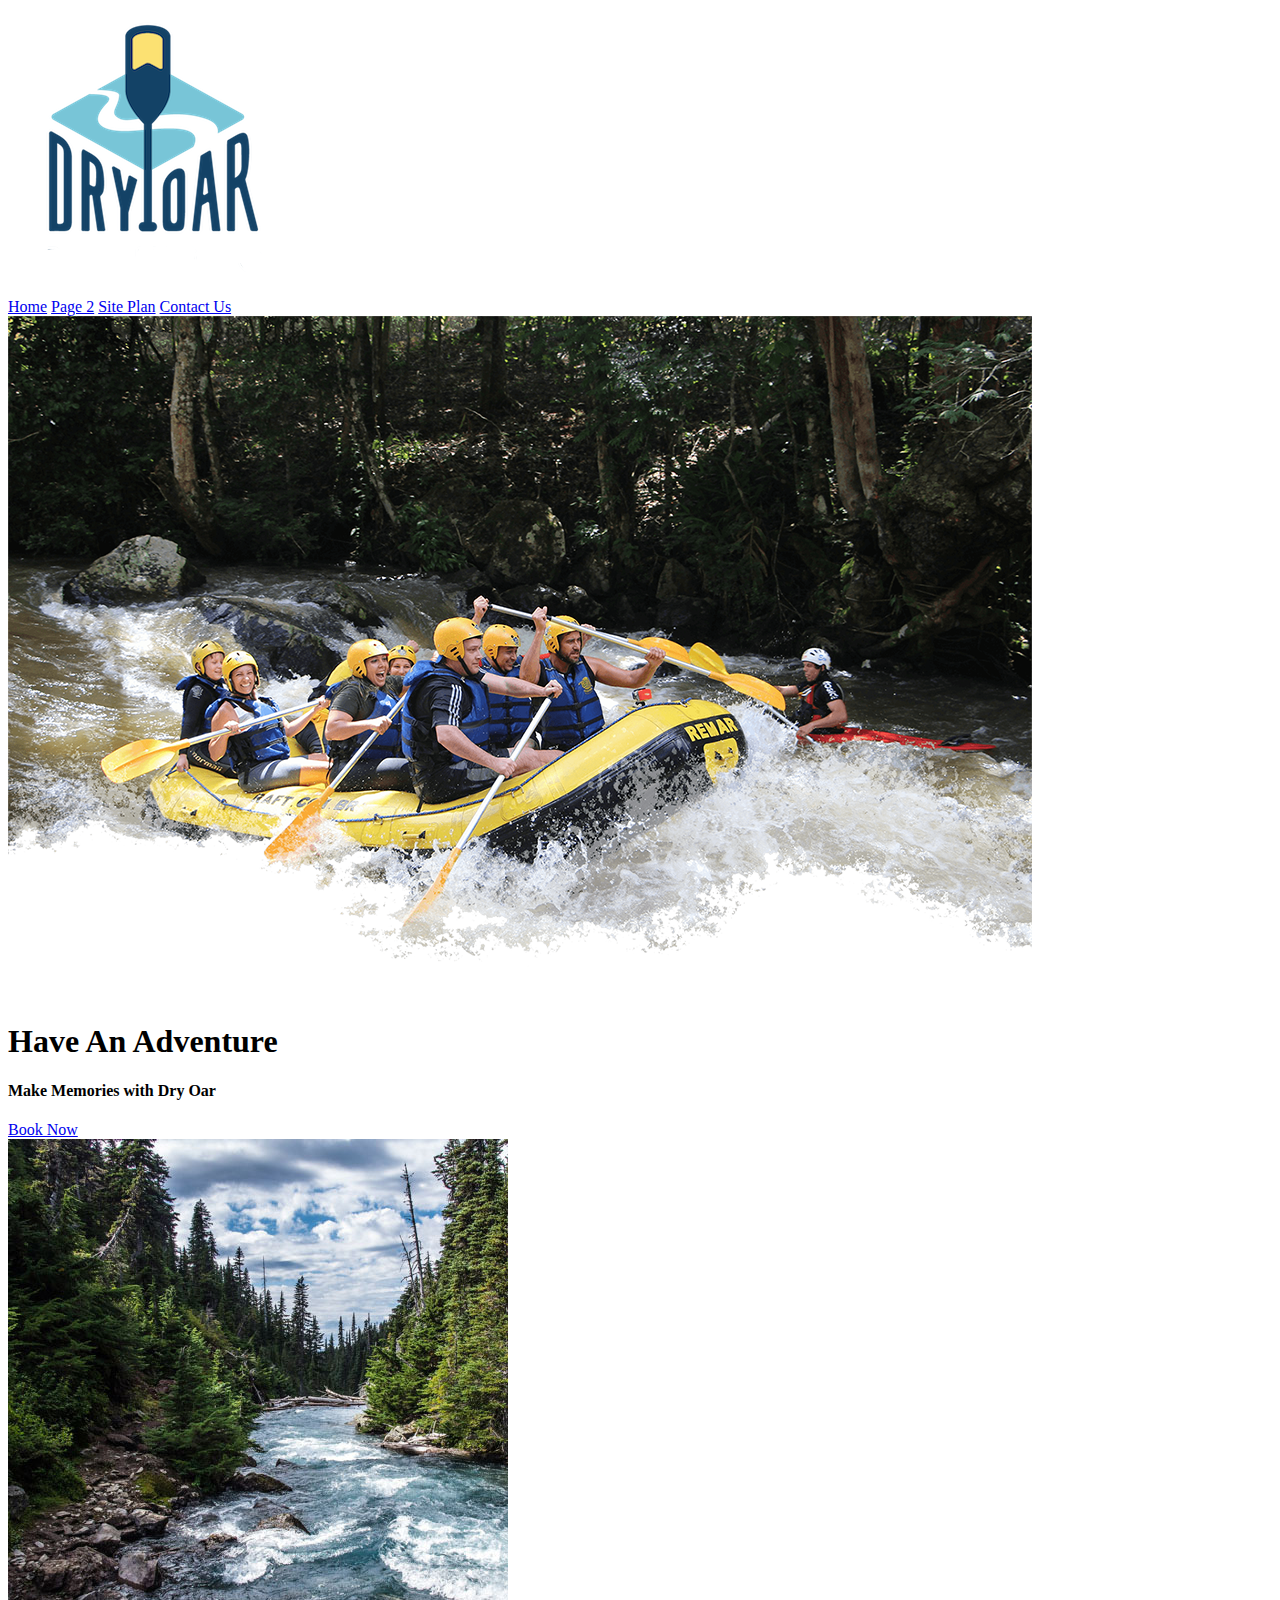
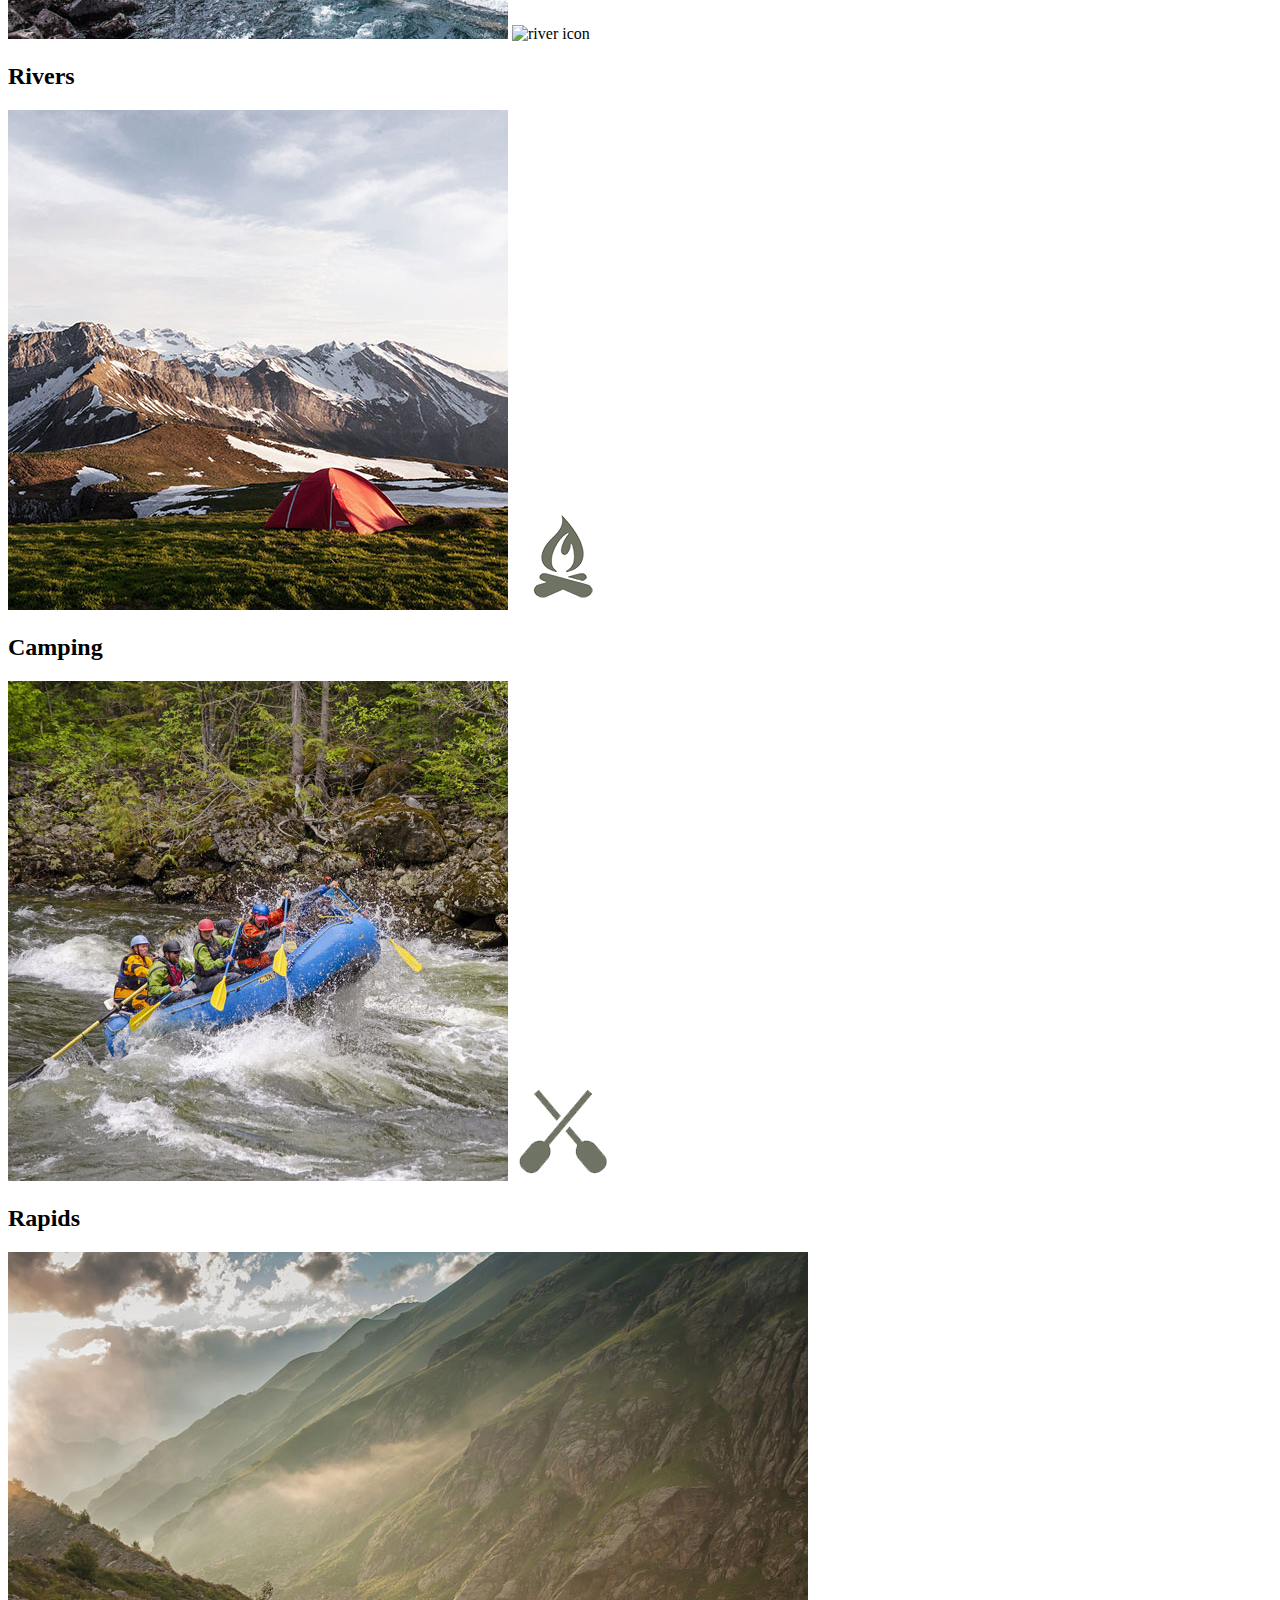
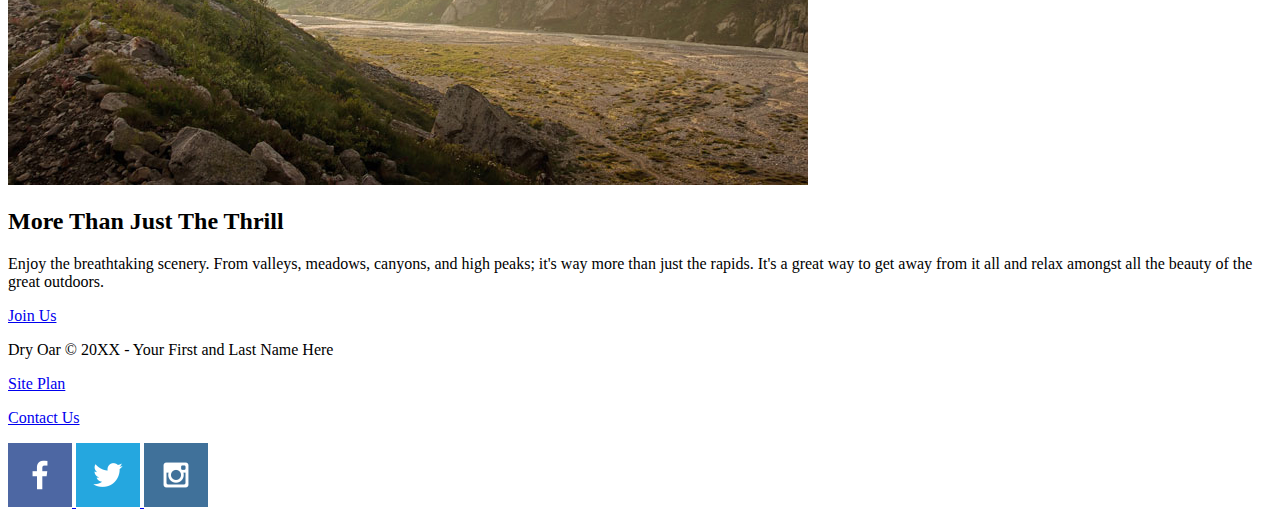
==== wwr/index.html @ 25004520 "Created index.html" ====
<!DOCTYPE html>
<html lang="en">
<head>
    <meta charset="UTF-8">
    <meta name="viewport" content="width=device-width, initial-scale=1.0">
    <title>Whitewater Rafting Vacations | Dry Oar Boating | Home</title>
</head>
<body>
    <header>
        <a id="logo_link" href="index.html">
            <img class="logo" src="images/logo.png" alt="Dry Oar Logo">
        </a>
        <nav>
            <a href="index.html">Home</a>
            <a href="#">Page 2</a>
            <a href="site-plan-rafting.html">Site Plan</a>
            <a href="contactus.html">Contact Us</a>
        </nav>
    </header>
    <div id="hero">
        <div id="hero-box">
            <img id="hero-img" src="images/hero.png" alt="People enjoying rafting">
        </div>
        <section id="hero-message">
            <h1 class="home-title">Have An Adventure</h1>
            <h4>Make Memories with Dry Oar </h4>
            <div class="button-box">
                <a class="book" href="contactus.html">Book Now</a>
            </div>
        </section>
    </div>
    <main class="home-grid">
        <section class="rivers-card">
            <img class="card-img" src="images/rivers.jpg" alt="rivers in forest">
            <img class="icon" src="images/river-icon.jpg" alt="river icon">
            <h2>Rivers</h2>
        </section>
        <section class="camping-card">
            <img class="card-img" src="images/camping.jpg" alt="tent in mountains">
            <img class="icon" src="images/fire-icon.png" alt="fire icon">
            <h2>Camping</h2>
        </section>
        <section class="rapids-card">
            <img class="card-img" src="images/rapids.jpg" alt="rafting boat">
            <img class="icon" src="images/oars.png" alt="oars icon">
            <h2>Rapids</h2>
        </section>
        <img class="mountains" src="images/mountains.jpg" alt="Misty mountains">
    <section class="msg">
        <h2>More Than Just The Thrill</h2>
        <p>Enjoy the breathtaking scenery. From valleys, meadows, canyons, and high peaks; it's way more than just the rapids. It's a great way to get away from it all and relax amongst all the beauty of the great outdoors. </p>
        <a class="join" href="rivers.html">Join Us</a>
    </section>
    </main>
    <footer>
        <p>Dry Oar &copy; 20XX - Your First and Last Name Here</p>
        <p><a href="site-plan-rafting.html">Site Plan</a></p>
        <p><a href="contactus.html">Contact Us</a></p>
        <div class="social">
            <a href="https://facebook.com">
                <img src="images/facebook.png" alt="facebook logo">
            </a>
            <a href="https://twitter.com">
                <img src="images/twitter.png" alt="twitter icon">
            </a>
            <a href="https://instagram.com">
                <img src="images/instagram.png" alt="instagram icon">
            </a>
        </div>
    </footer>
</body>
</html>
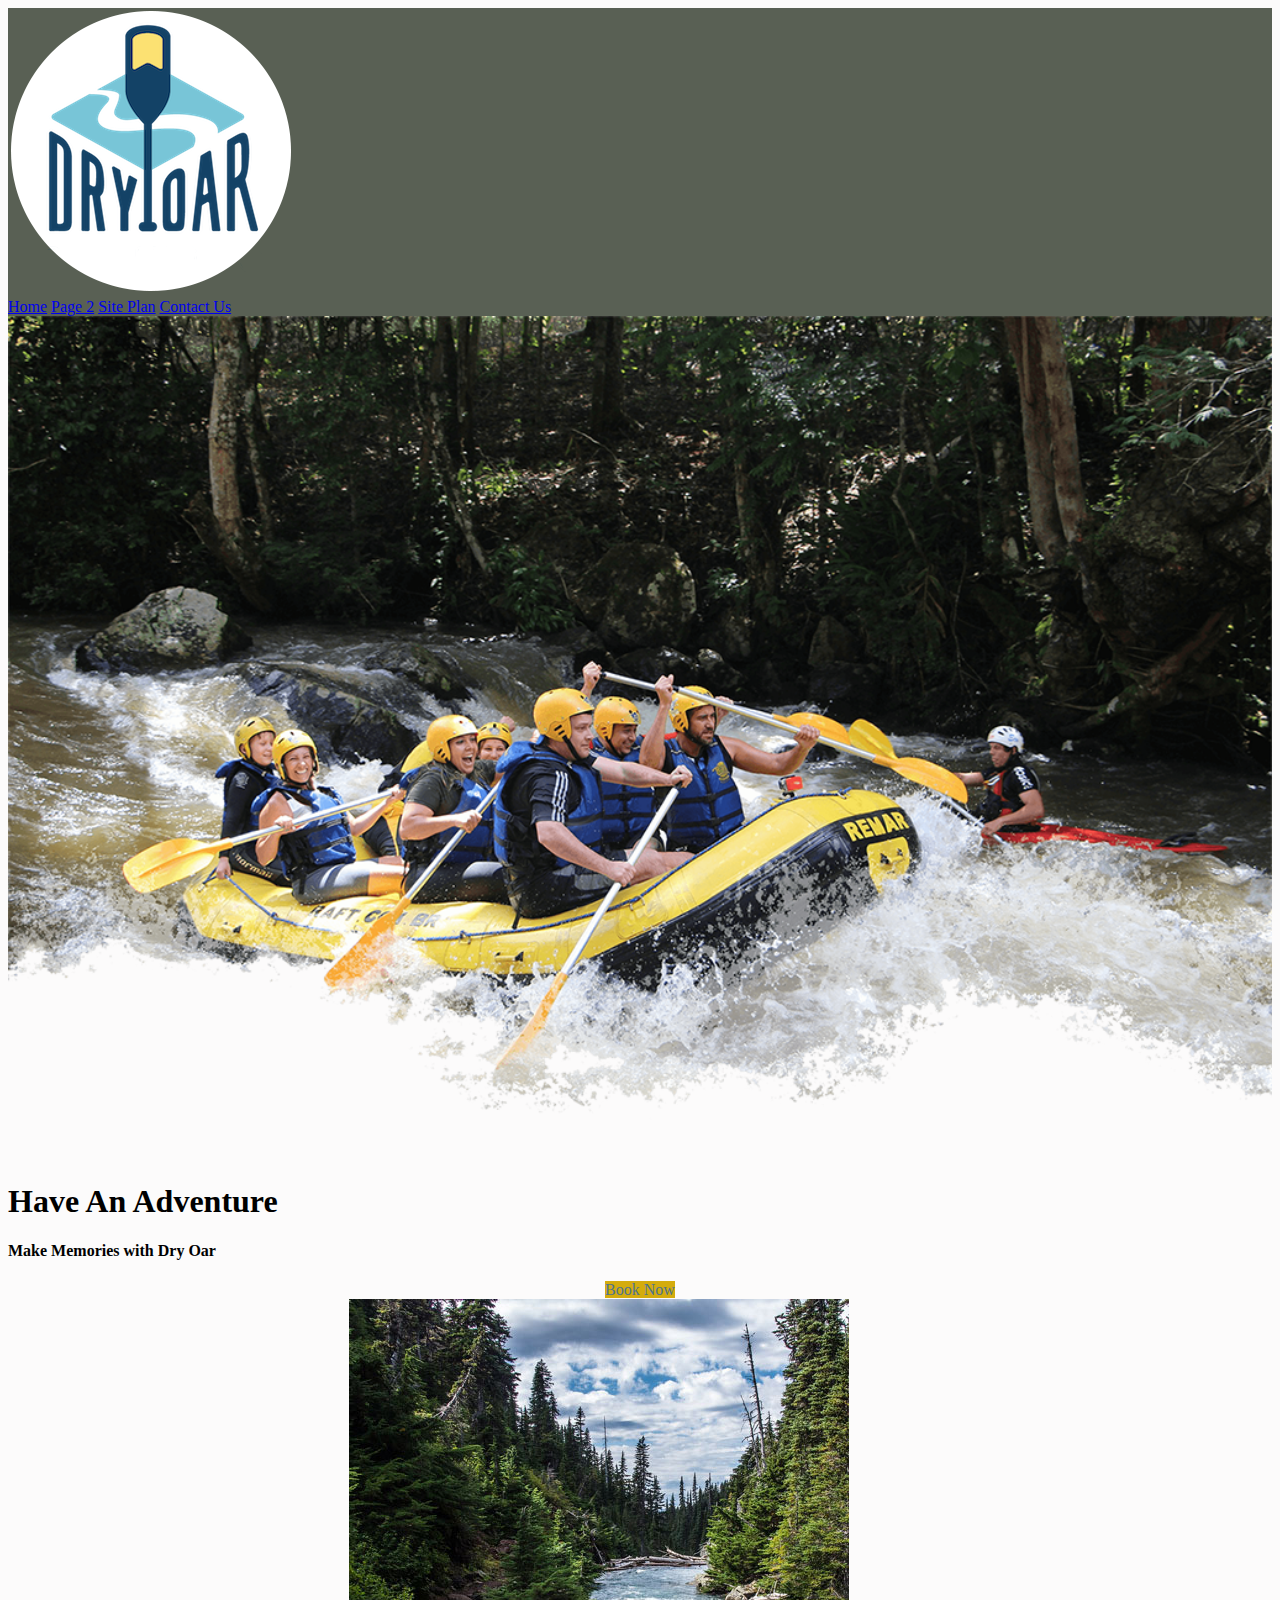
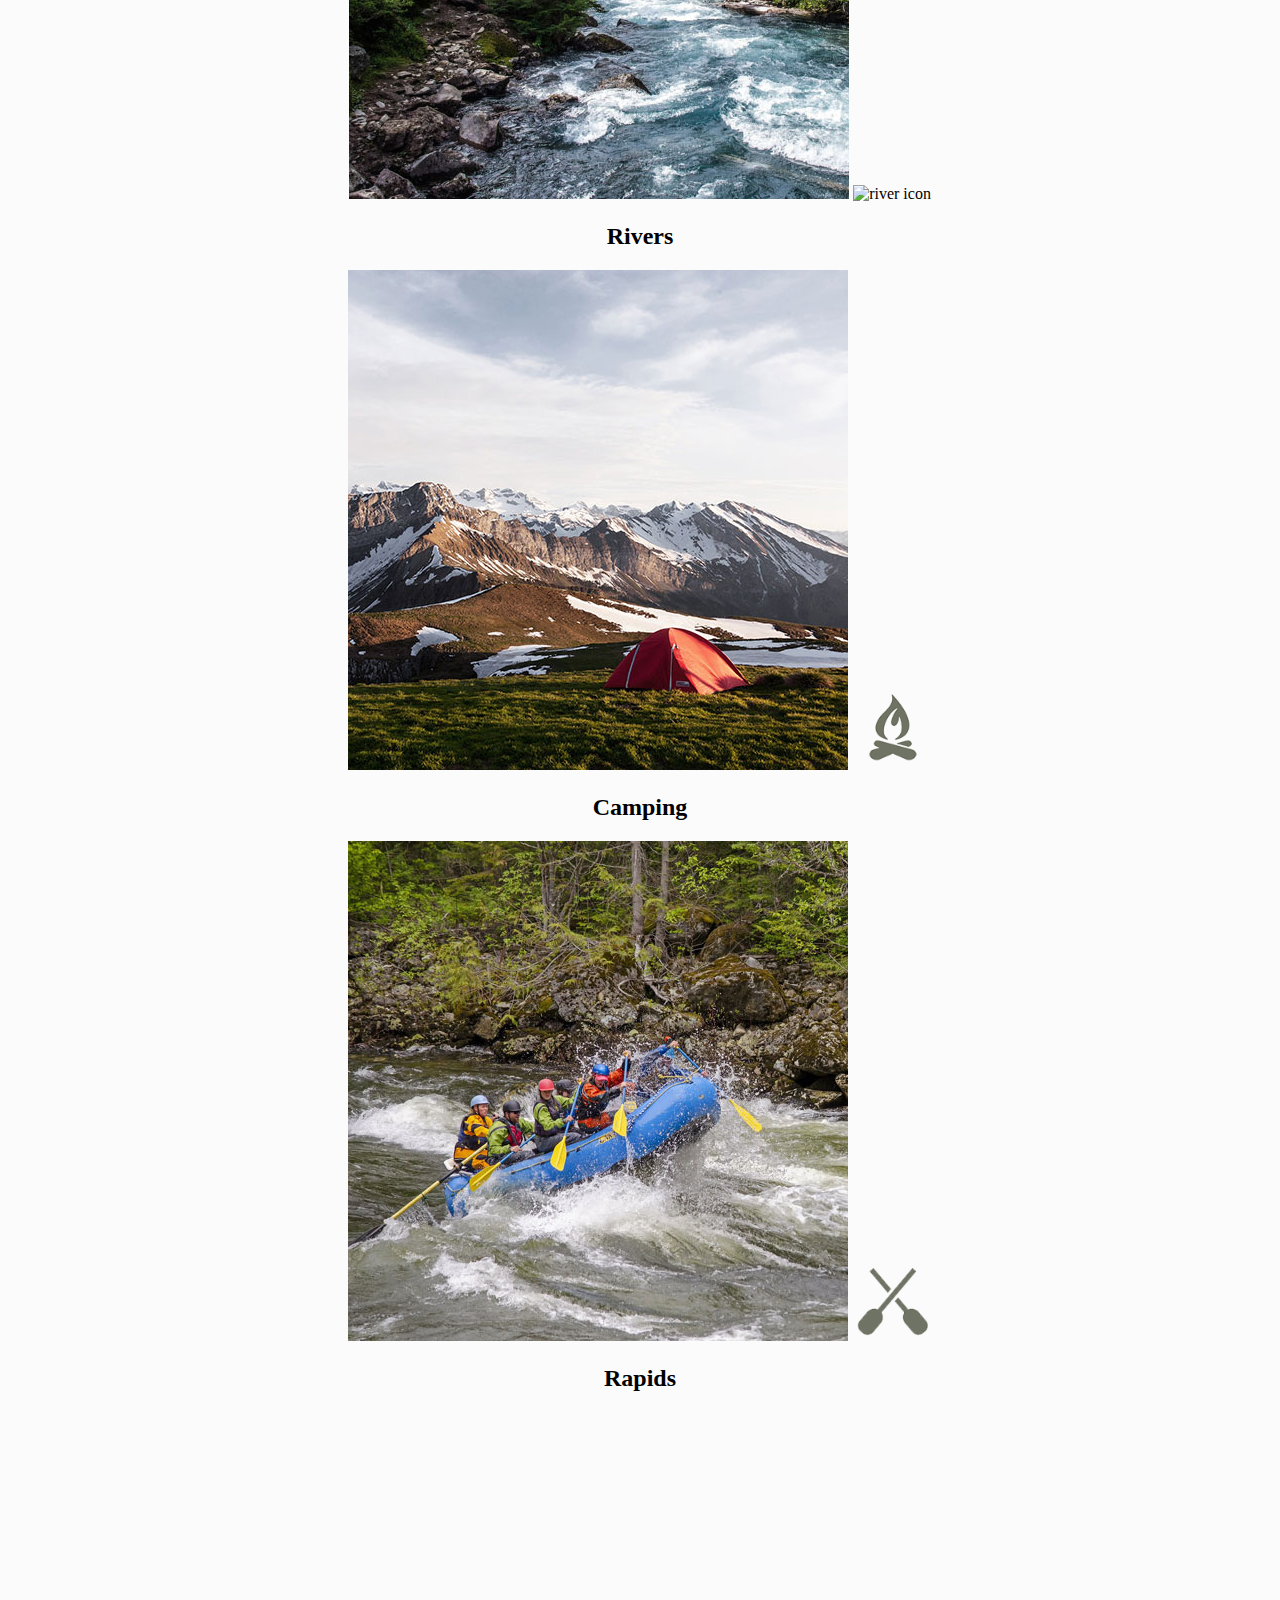
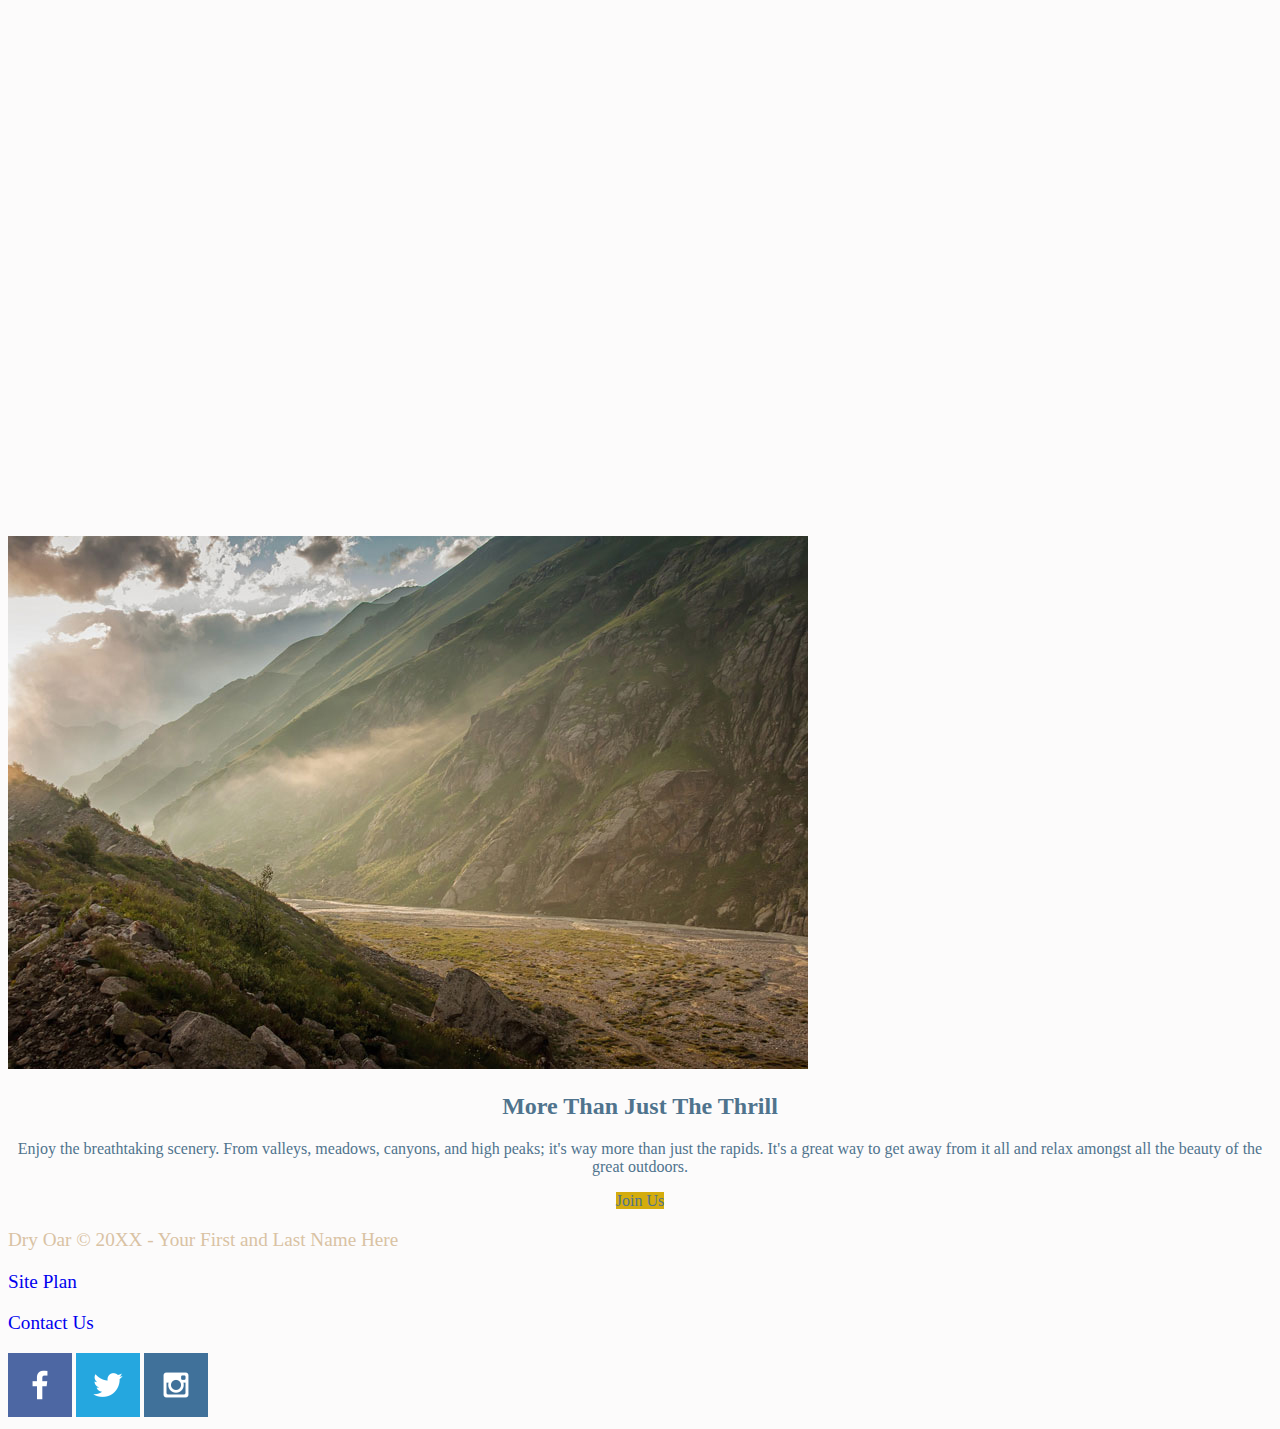
==== commit c6b25cbb: "Added to CSS as per MO4" ====
--- a/wwr/index.html
+++ b/wwr/index.html
@@ -4,6 +4,7 @@
     <meta charset="UTF-8">
     <meta name="viewport" content="width=device-width, initial-scale=1.0">
     <title>Whitewater Rafting Vacations | Dry Oar Boating | Home</title>
+    <link rel="stylesheet" href="styles/style.css">
 </head>
 <body>
     <header>
@@ -45,6 +46,7 @@
             <img class="icon" src="images/oars.png" alt="oars icon">
             <h2>Rapids</h2>
         </section>
+        <div id="background"></div>
         <img class="mountains" src="images/mountains.jpg" alt="Misty mountains">
     <section class="msg">
         <h2>More Than Just The Thrill</h2>
--- a/wwr/styles/style.css
+++ b/wwr/styles/style.css
@@ -0,0 +1,79 @@
+#content {
+    max-width: 1600px;
+    margin: 0 auto;
+  }
+nav a {
+    text-align: center;
+}
+
+#hero-msg h1, #hero-msg h4 {
+    text-align: center;
+}
+
+.button-box {
+    text-align: center;
+}
+
+main section {
+    text-align: center;
+}
+
+#background {
+    height: 725px;
+}
+
+body {
+    background-color: #fcfbfb; 
+    color: black;
+}
+header {
+    background-color:rgba(20,30,13, .7);
+    color: #d9c2a3;
+}
+nav a:hover {
+    background-color: black;
+    color: #d9c2a3;
+    text-decoration: none;
+}
+
+.book, .join {
+    background-color: #D4AC0D;
+    color:#4F738D;
+    text-decoration: none;
+}
+
+.book:hover, .join:hover {
+    background-color: #D4AC0D;
+    color:#4F738D;
+}
+
+#background{
+    background-color: #fcfbfb; 
+    color: #4F738D;
+}
+
+.msg{
+    background-color: #fcfbfb; 
+    color:#4F738D;
+}
+
+footer{
+    background-color: #fcfbfb; 
+    color:#d9c2a3;
+}
+.icon {
+    width: 80px;
+}
+#hero-img {
+    width: 100%;
+}
+footer a{
+    text-decoration: none;
+}
+footer p {
+    font-size: 1.2em;
+}   
+footer p a:hover{
+    text-decoration: underline;
+}
+
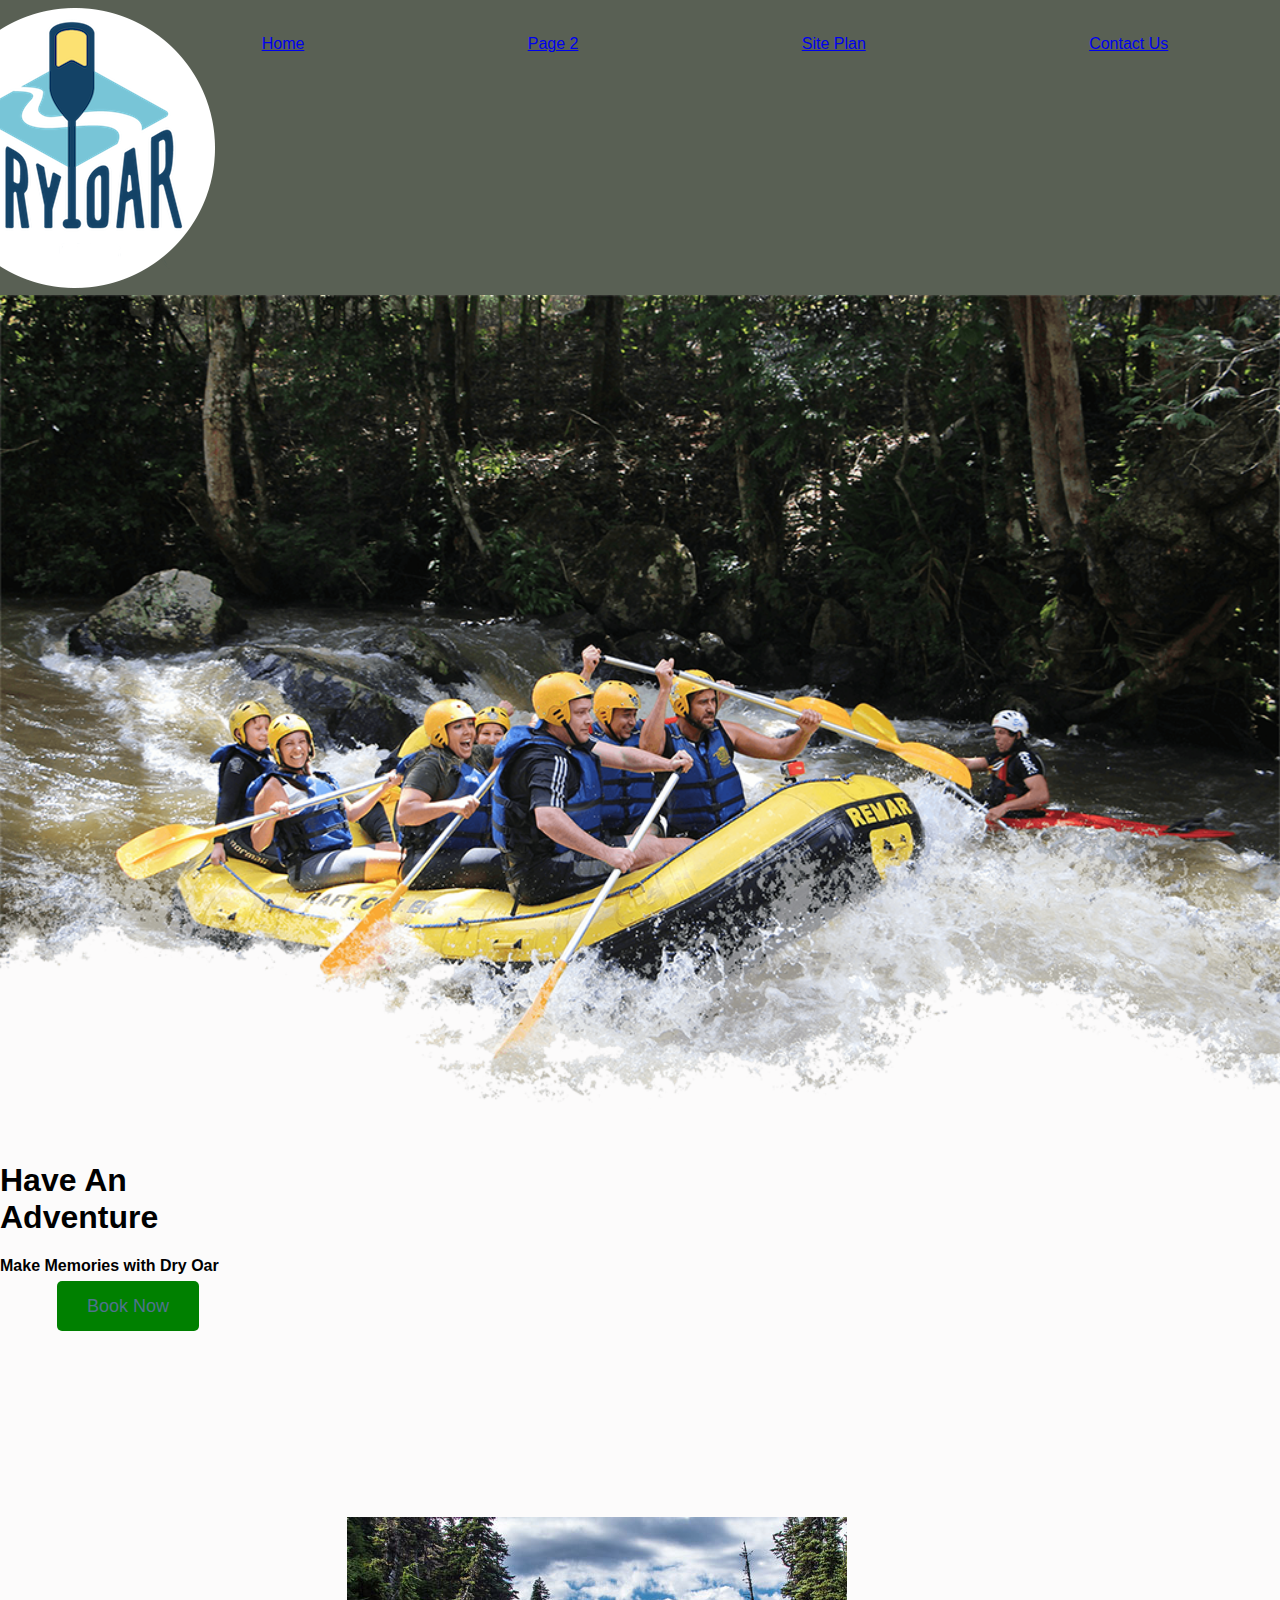
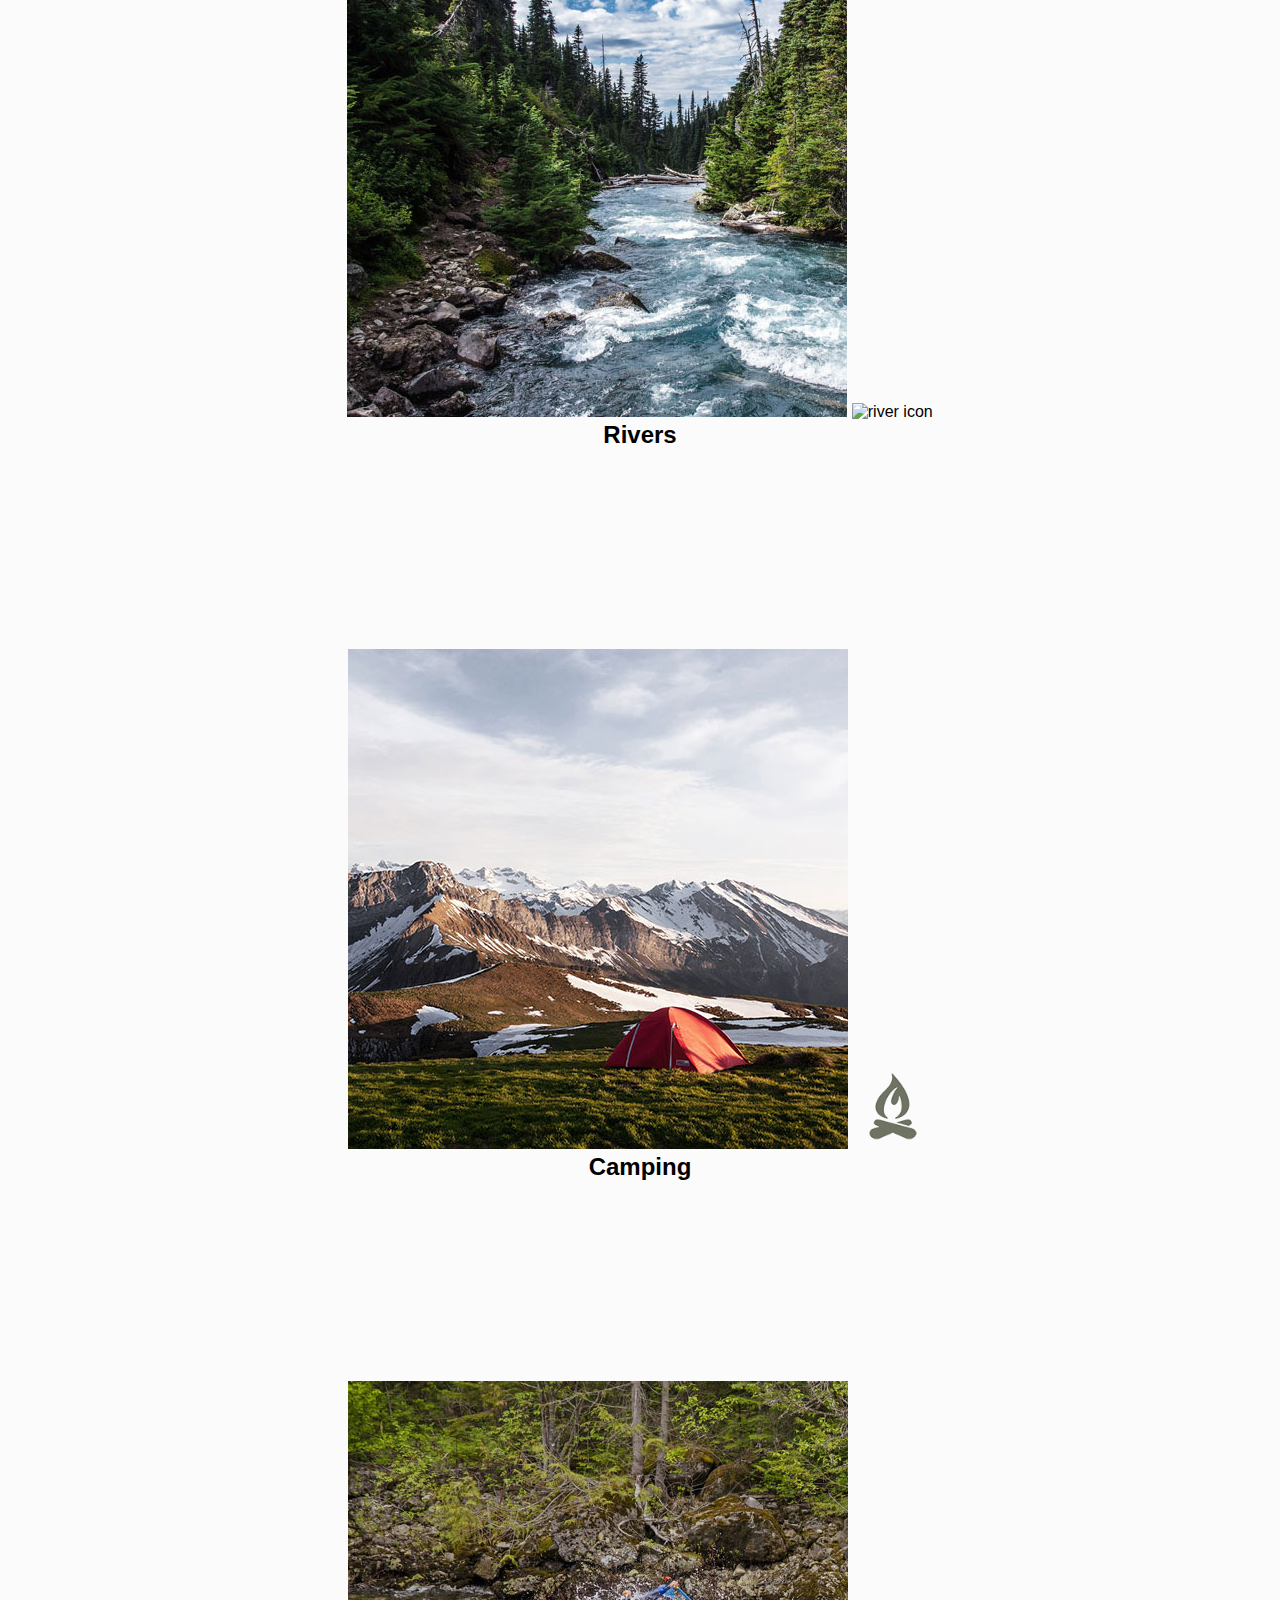
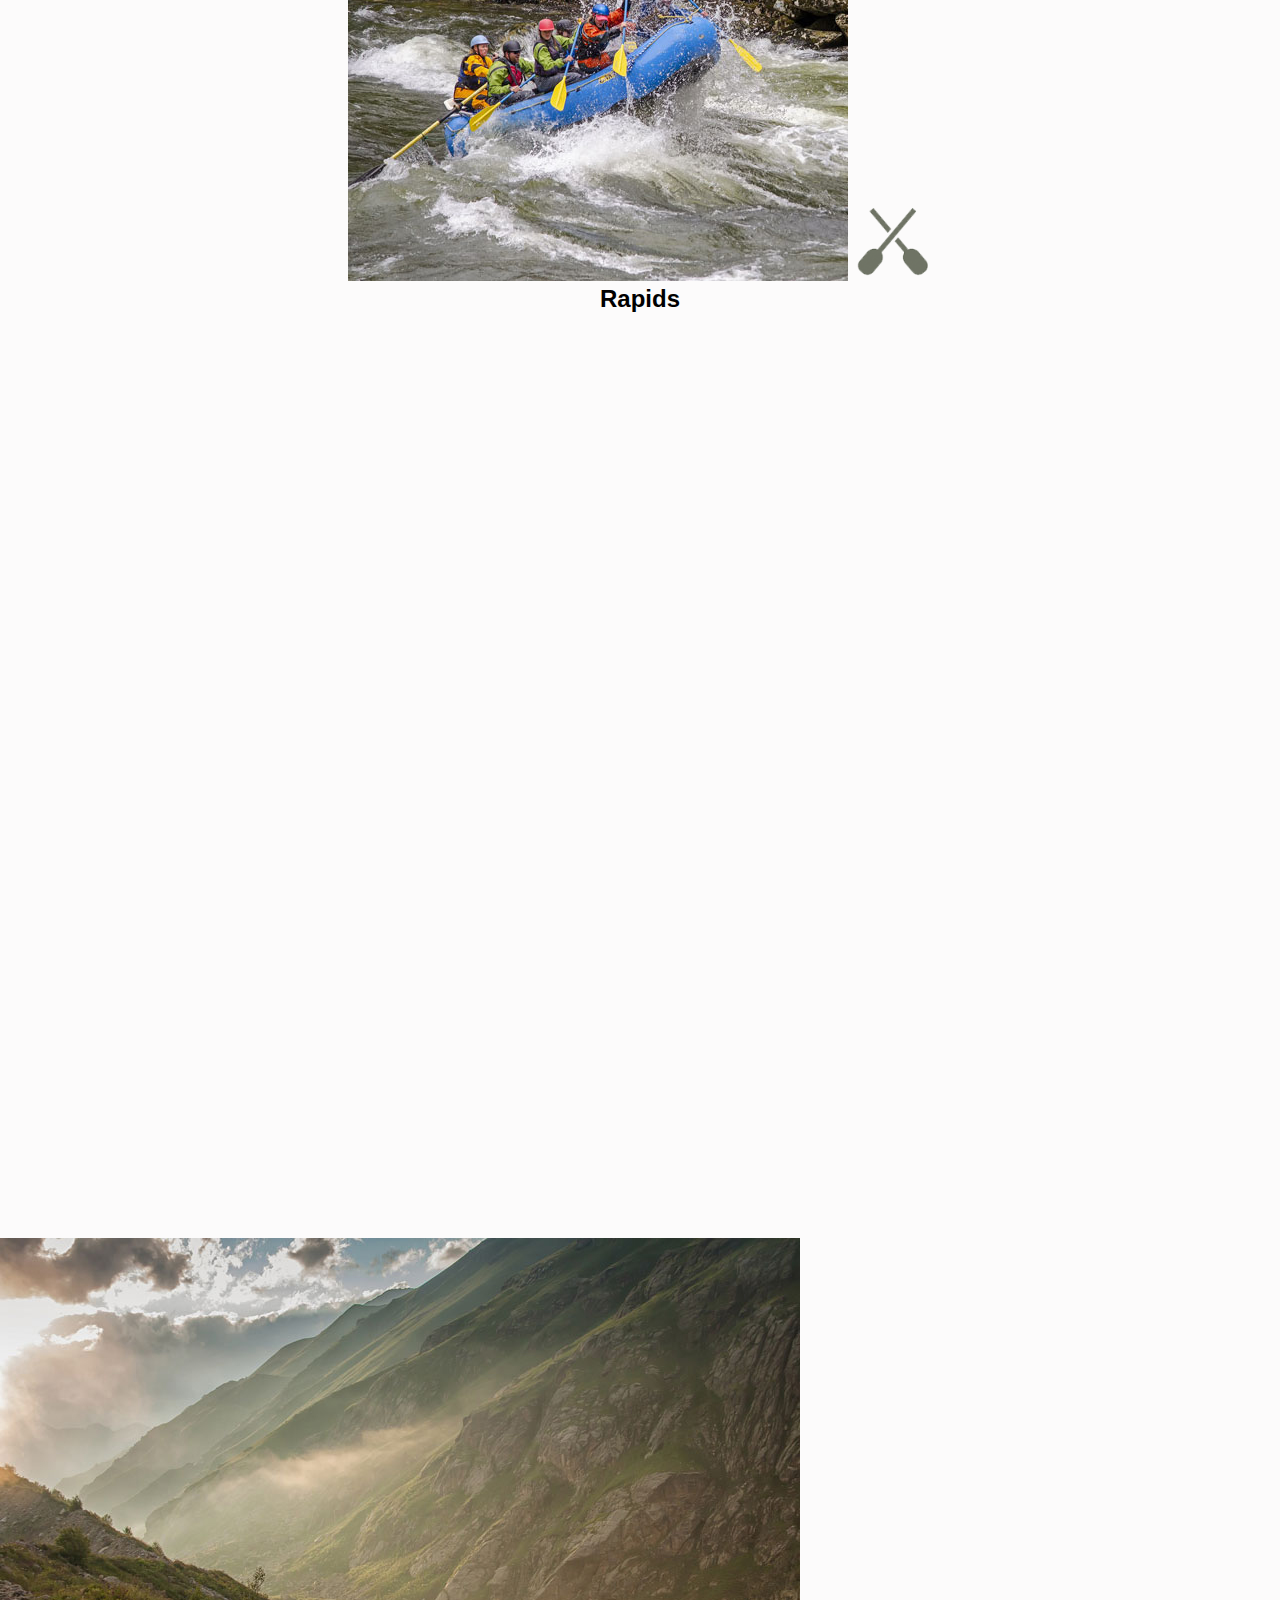
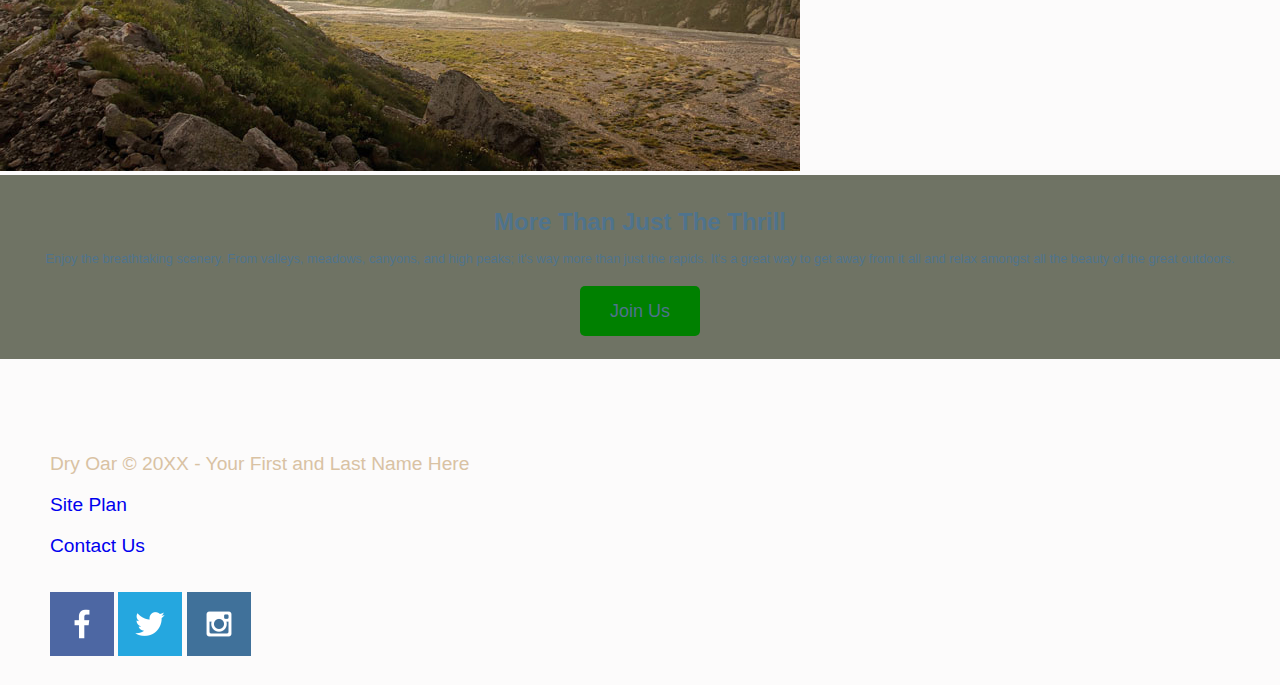
==== commit 841bae67: "part2" ====
--- a/wwr/index.html
+++ b/wwr/index.html
@@ -16,6 +16,7 @@
             <a href="#">Page 2</a>
             <a href="site-plan-rafting.html">Site Plan</a>
             <a href="contactus.html">Contact Us</a>
+            
         </nav>
     </header>
     <div id="hero">
--- a/wwr/styles/style.css
+++ b/wwr/styles/style.css
@@ -1,13 +1,47 @@
+.home-title {
+    font-size: 2em;
+    margin-top: 10px;
+    font-family: 'Ariel', 'Helvetica', sans-serif;
+}
+
+header {
+    display: grid;
+    grid-template-columns: 150px auto;
+}
+
+nav {
+    display: flex;
+    justify-content: space-around;
+}
+
+#hero {
+    display: grid;
+    grid-template-columns: 1fr 3fr 1fr;
+}
+#hero-box {
+    grid-column: 1/4;
+    grid-row: 1/3;
+}
+
 #content {
     max-width: 1600px;
     margin: 0 auto;
   }
 nav a {
     text-align: center;
+    padding: 35px;
+}
+
+#hero-msg {
+    grid-column: 2/3;
+    grid-row: 1/2;
 }
 
 #hero-msg h1, #hero-msg h4 {
     text-align: center;
+}
+#hero-msg h4 {
+    color: white;
 }
 
 .button-box {
@@ -16,6 +50,7 @@
 
 main section {
     text-align: center;
+    box-sizing: border-box;
 }
 
 #background {
@@ -25,7 +60,11 @@
 body {
     background-color: #fcfbfb; 
     color: black;
+    margin: 0;
+    padding: 0;
+    font-family: 'Tahoma', 'helvetica', 'sans-serif';
 }
+
 header {
     background-color:rgba(20,30,13, .7);
     color: #d9c2a3;
@@ -37,9 +76,11 @@
 }
 
 .book, .join {
-    background-color: #D4AC0D;
+    background-color:green;
     color:#4F738D;
     text-decoration: none;
+    padding: 15px 30px;
+    margin-top: 50px;
 }
 
 .book:hover, .join:hover {
@@ -60,9 +101,12 @@
 footer{
     background-color: #fcfbfb; 
     color:#d9c2a3;
+    padding: 25px 50px;
+    margin-top: 50px;
 }
 .icon {
     width: 80px;
+    padding-top: 10px;
 }
 #hero-img {
     width: 100%;
@@ -77,3 +121,38 @@
     text-decoration: underline;
 }
 
+.book, .join {
+    font-size: 18px;
+    border-radius: 5px;
+}
+
+.msg p{
+    font-size: .8em;
+    padding-bottom: 15px;
+}
+.msg {
+    background-color: #6f7364;
+    line-height: 1.5em;
+    padding: 35px;
+  }
+h2 {
+    margin: 0;
+}
+
+#logo_link{
+    padding-top: 5px;
+    padding-top: 5px;
+    justify-self: center;
+    align-self: center;
+}
+
+footer .social img{
+    padding-top: 15px;
+}
+
+.rivers-card, .camping-card, .rapids-card{
+    margin: 200px 0;
+}
+.card-img{
+    border: black 10px;
+}
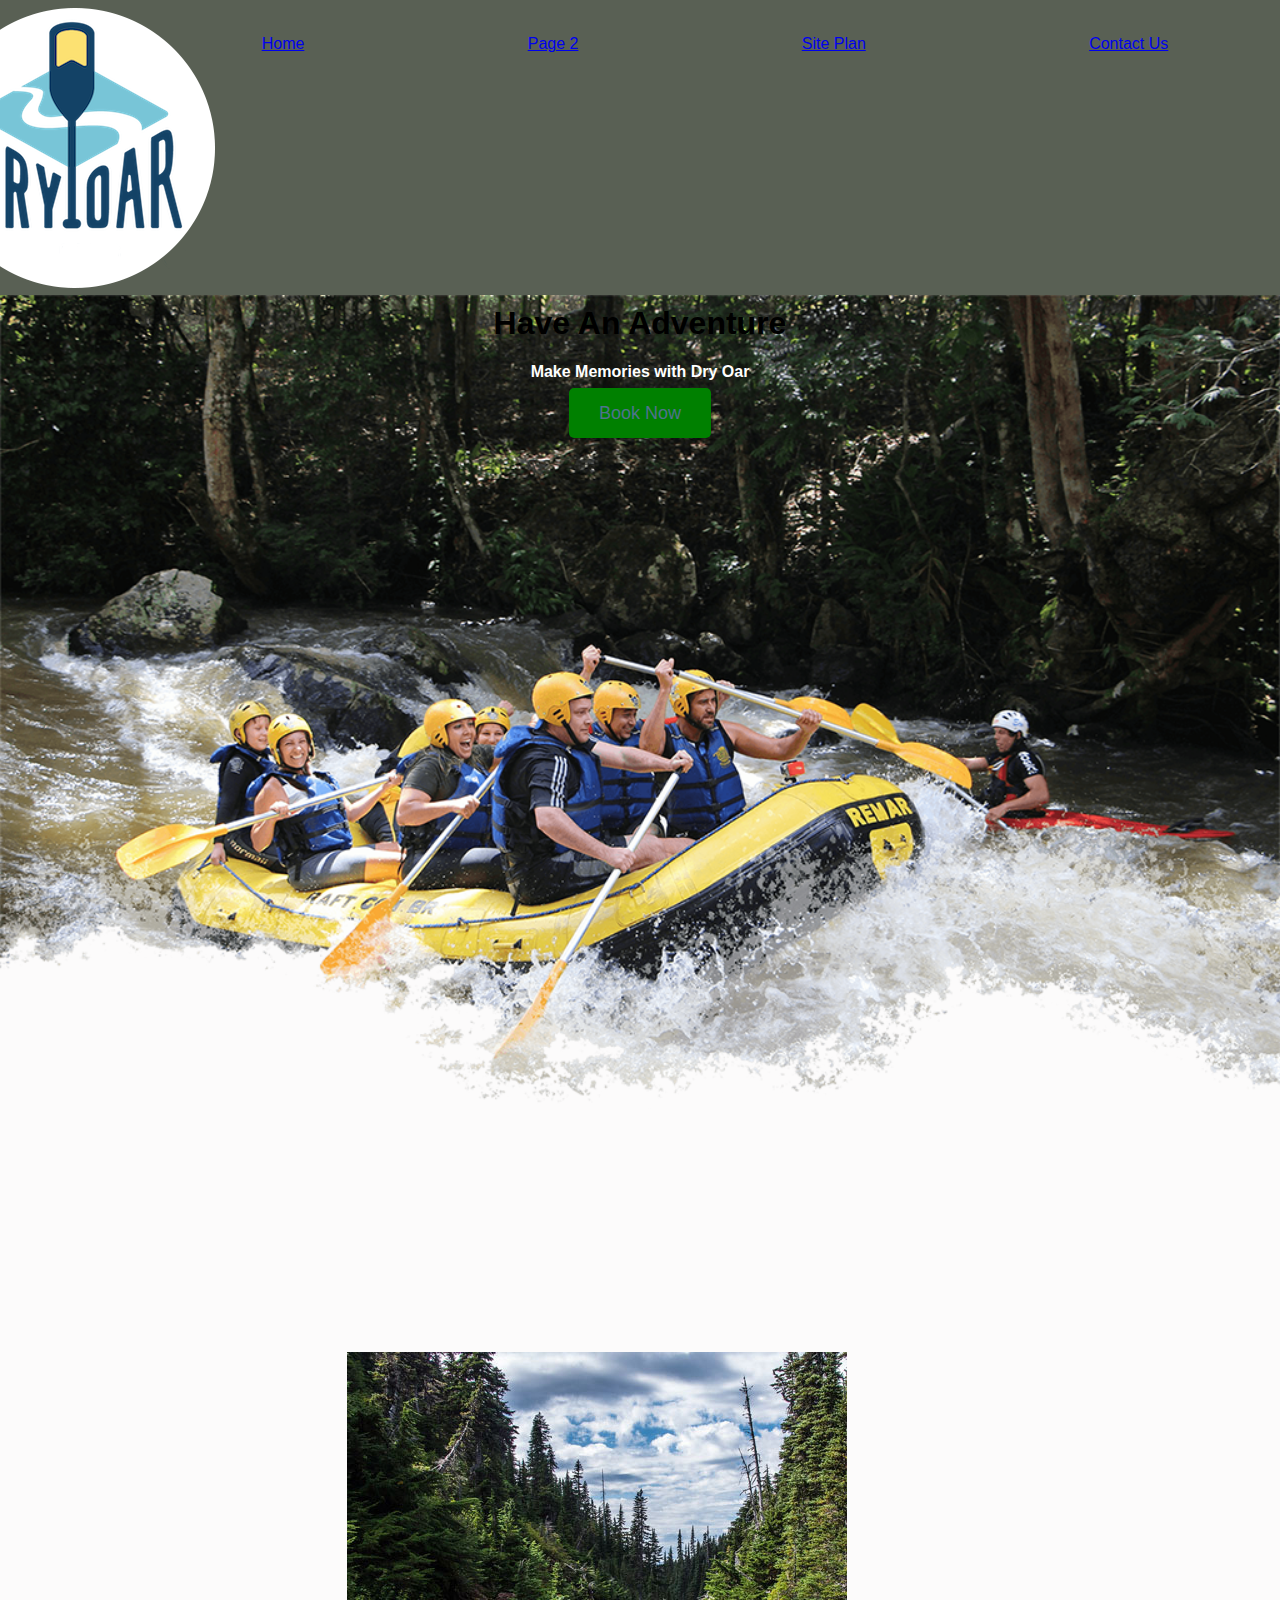
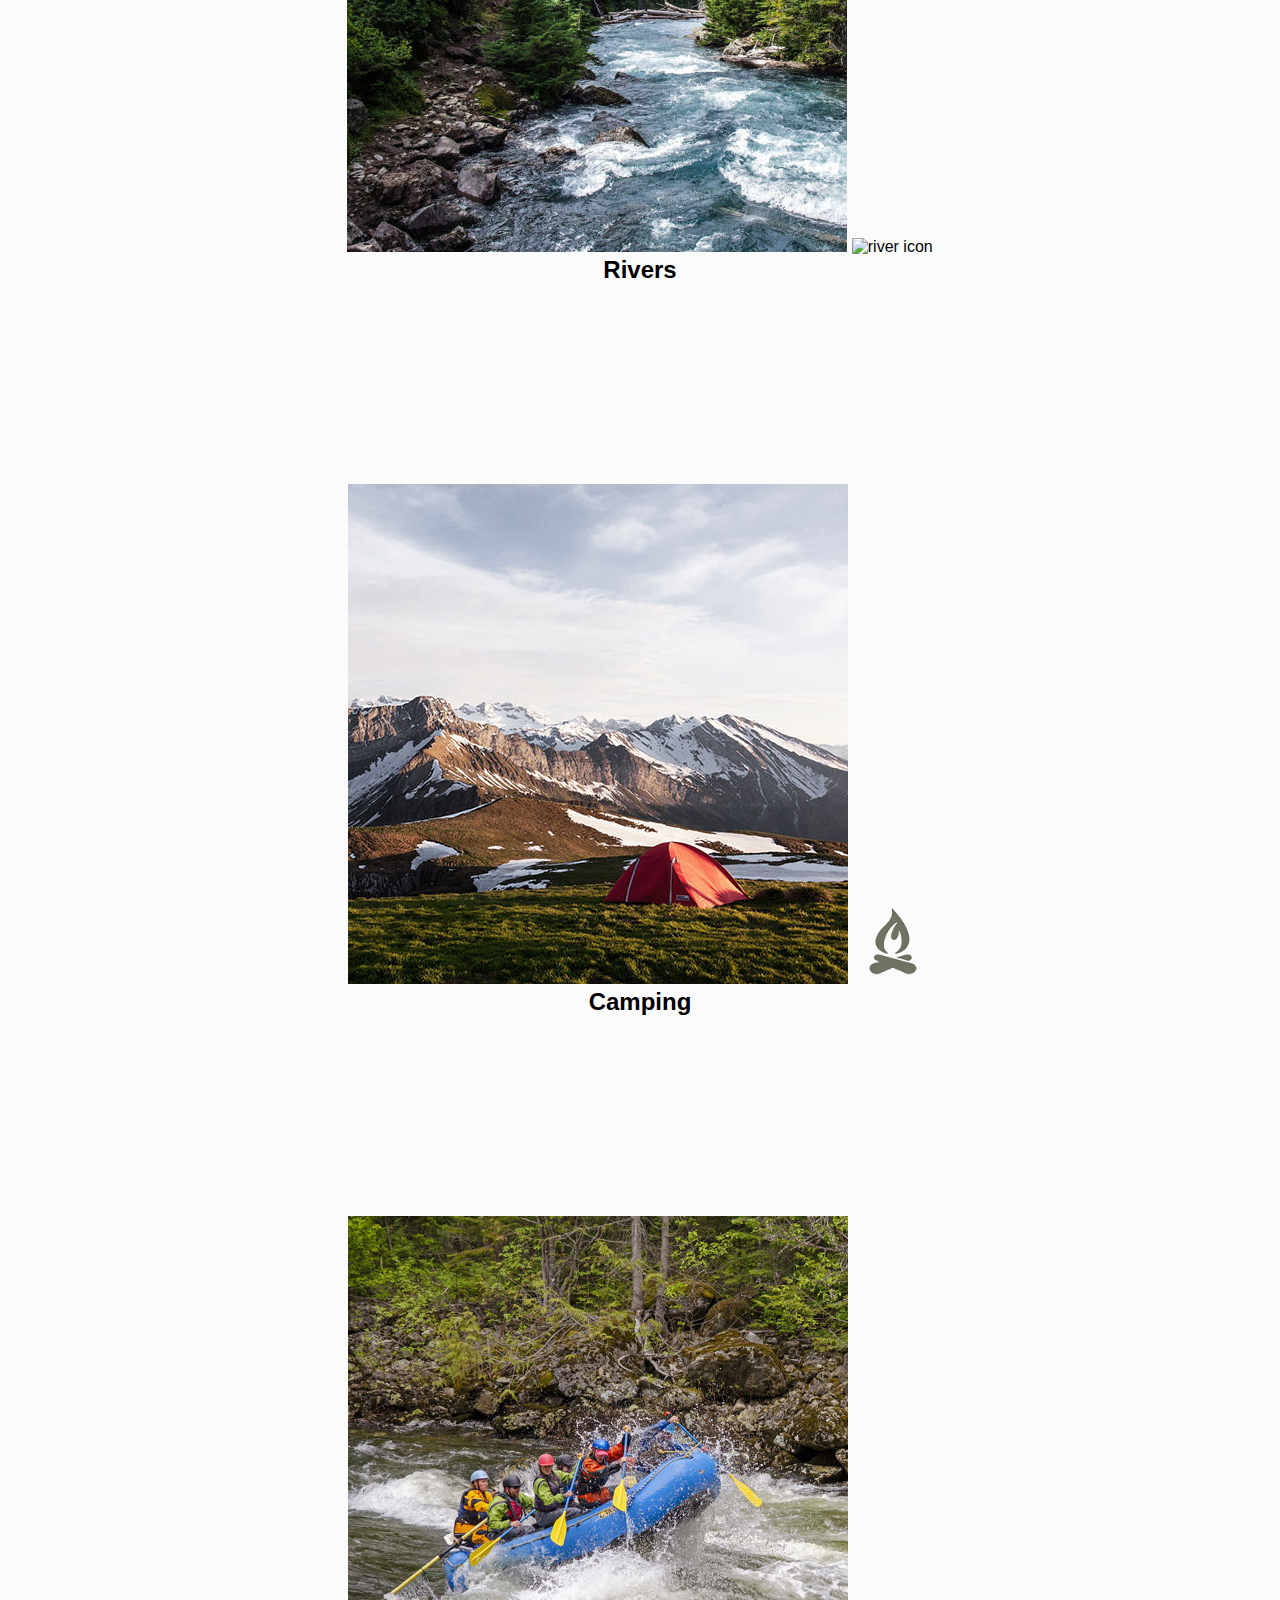
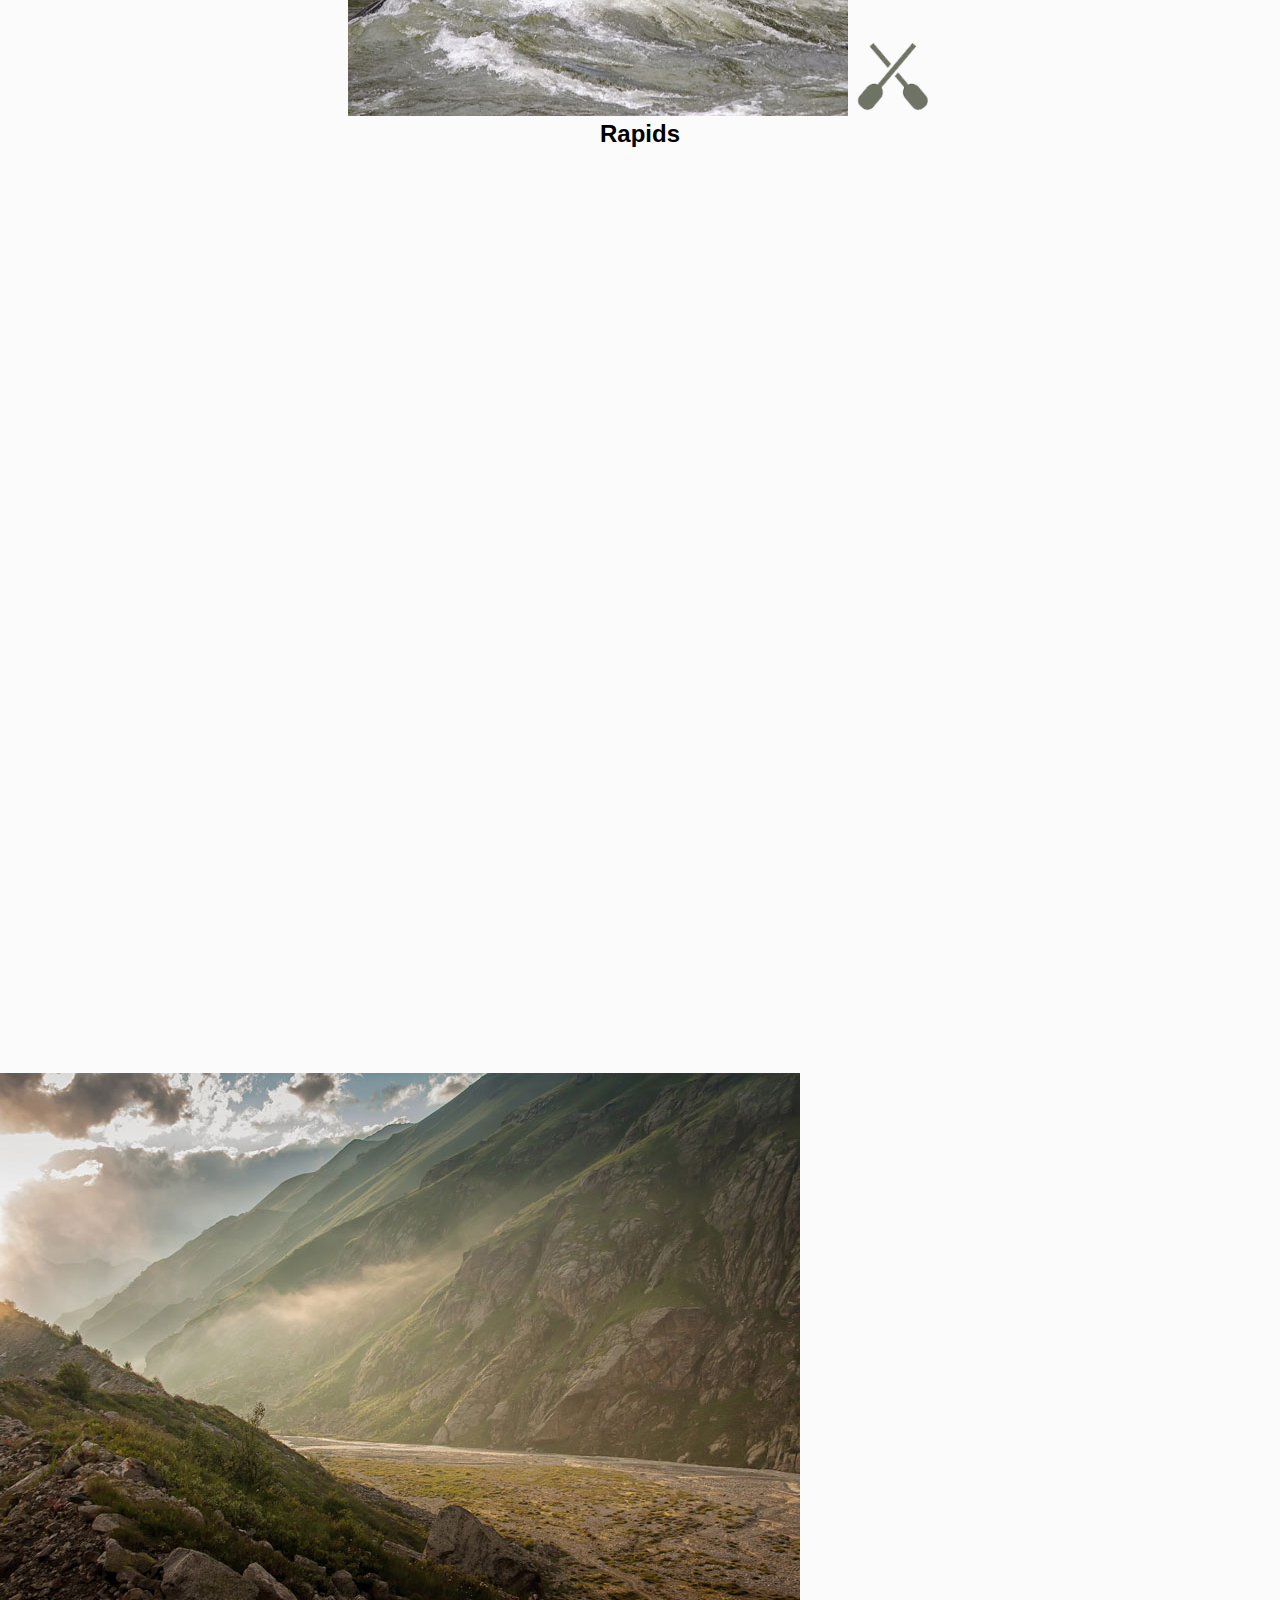
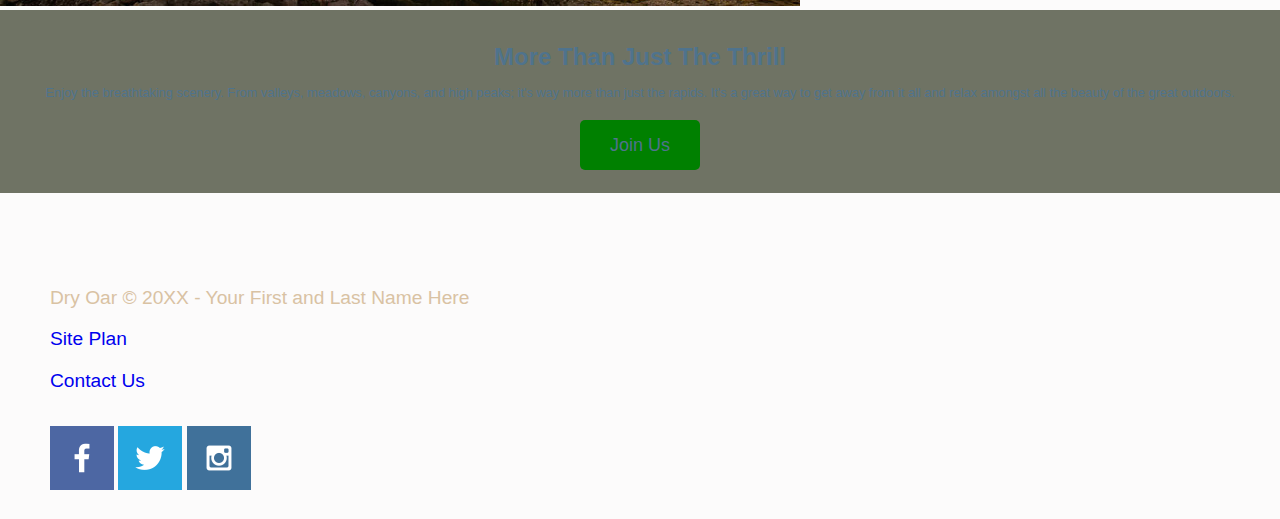
==== commit ce827808: "msg" ====
--- a/wwr/index.html
+++ b/wwr/index.html
@@ -23,7 +23,7 @@
         <div id="hero-box">
             <img id="hero-img" src="images/hero.png" alt="People enjoying rafting">
         </div>
-        <section id="hero-message">
+        <section id="hero-msg">
             <h1 class="home-title">Have An Adventure</h1>
             <h4>Make Memories with Dry Oar </h4>
             <div class="button-box">
--- a/wwr/styles/style.css
+++ b/wwr/styles/style.css
@@ -13,7 +13,6 @@
     display: flex;
     justify-content: space-around;
 }
-
 #hero {
     display: grid;
     grid-template-columns: 1fr 3fr 1fr;
@@ -21,6 +20,10 @@
 #hero-box {
     grid-column: 1/4;
     grid-row: 1/3;
+}
+#hero-msg {
+    grid-column: 2/3;
+    grid-row: 1/2;
 }
 
 #content {
@@ -32,10 +35,7 @@
     padding: 35px;
 }
 
-#hero-msg {
-    grid-column: 2/3;
-    grid-row: 1/2;
-}
+
 
 #hero-msg h1, #hero-msg h4 {
     text-align: center;
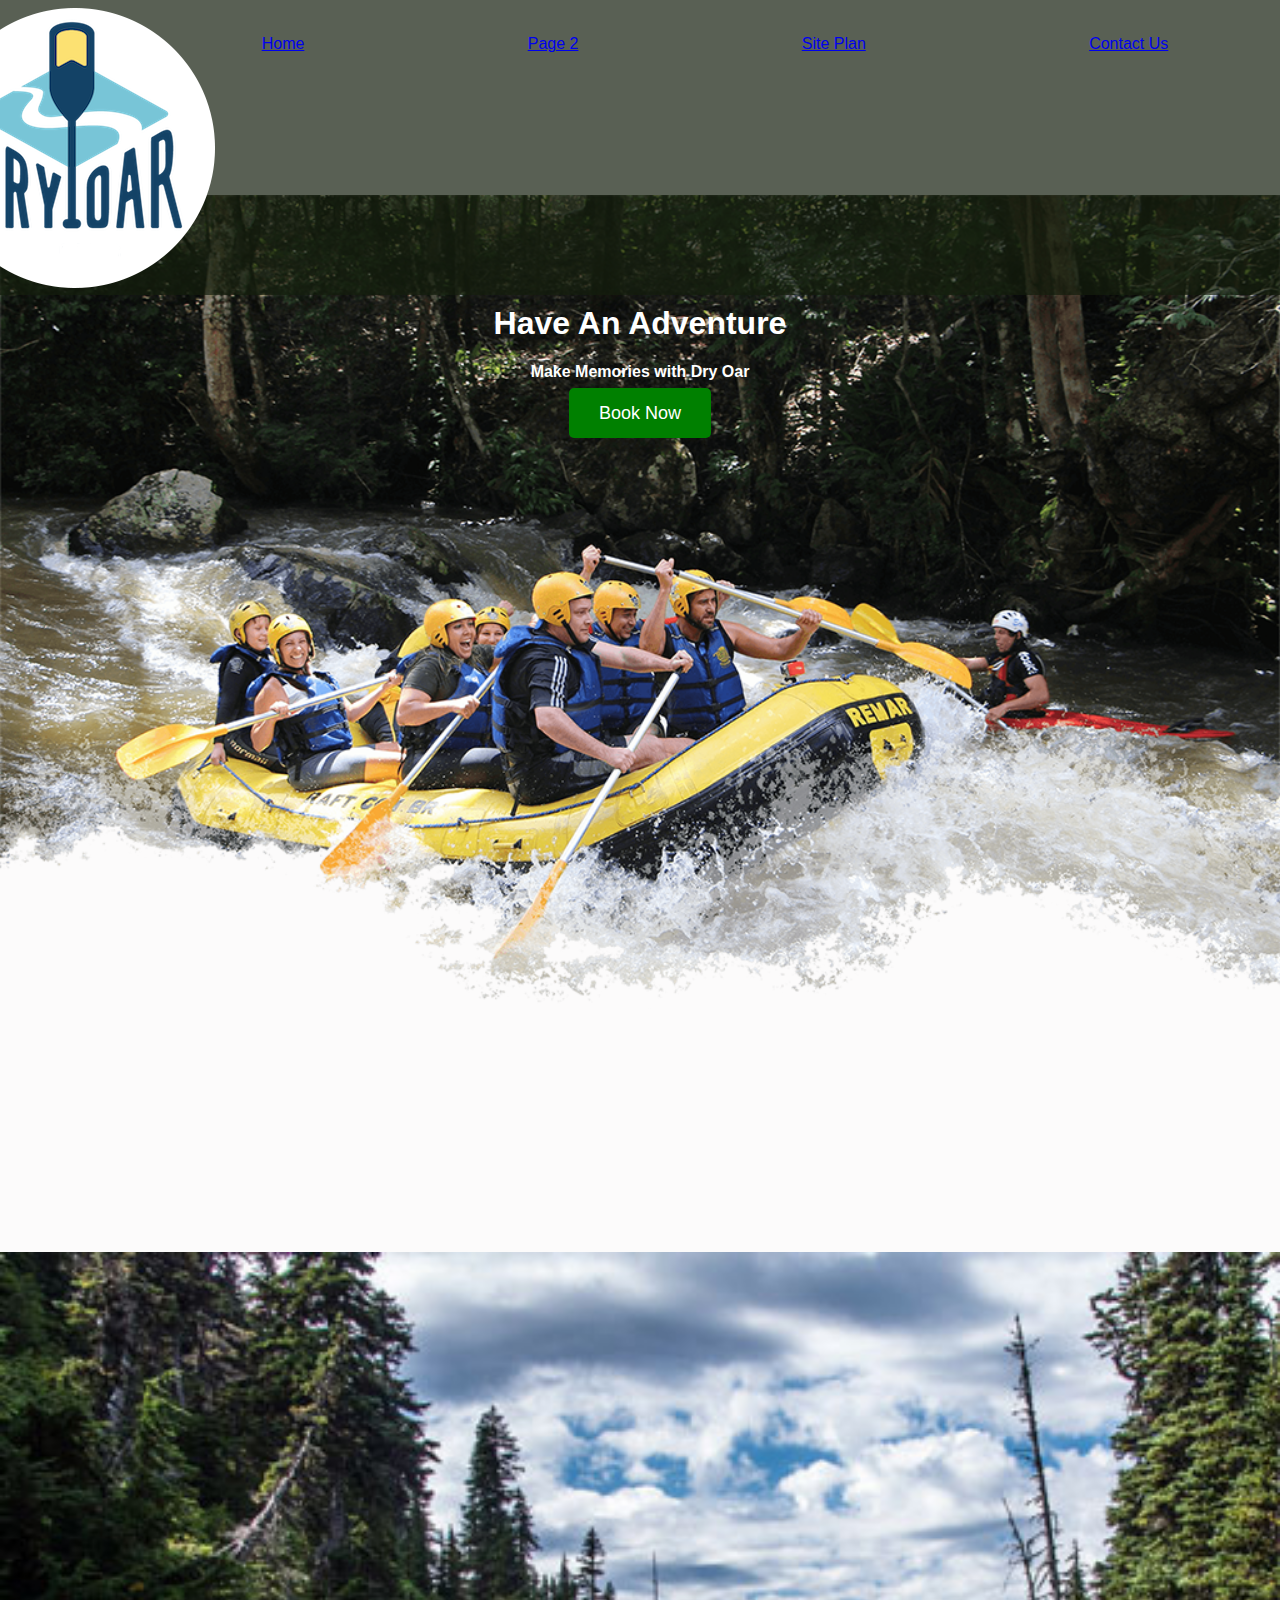
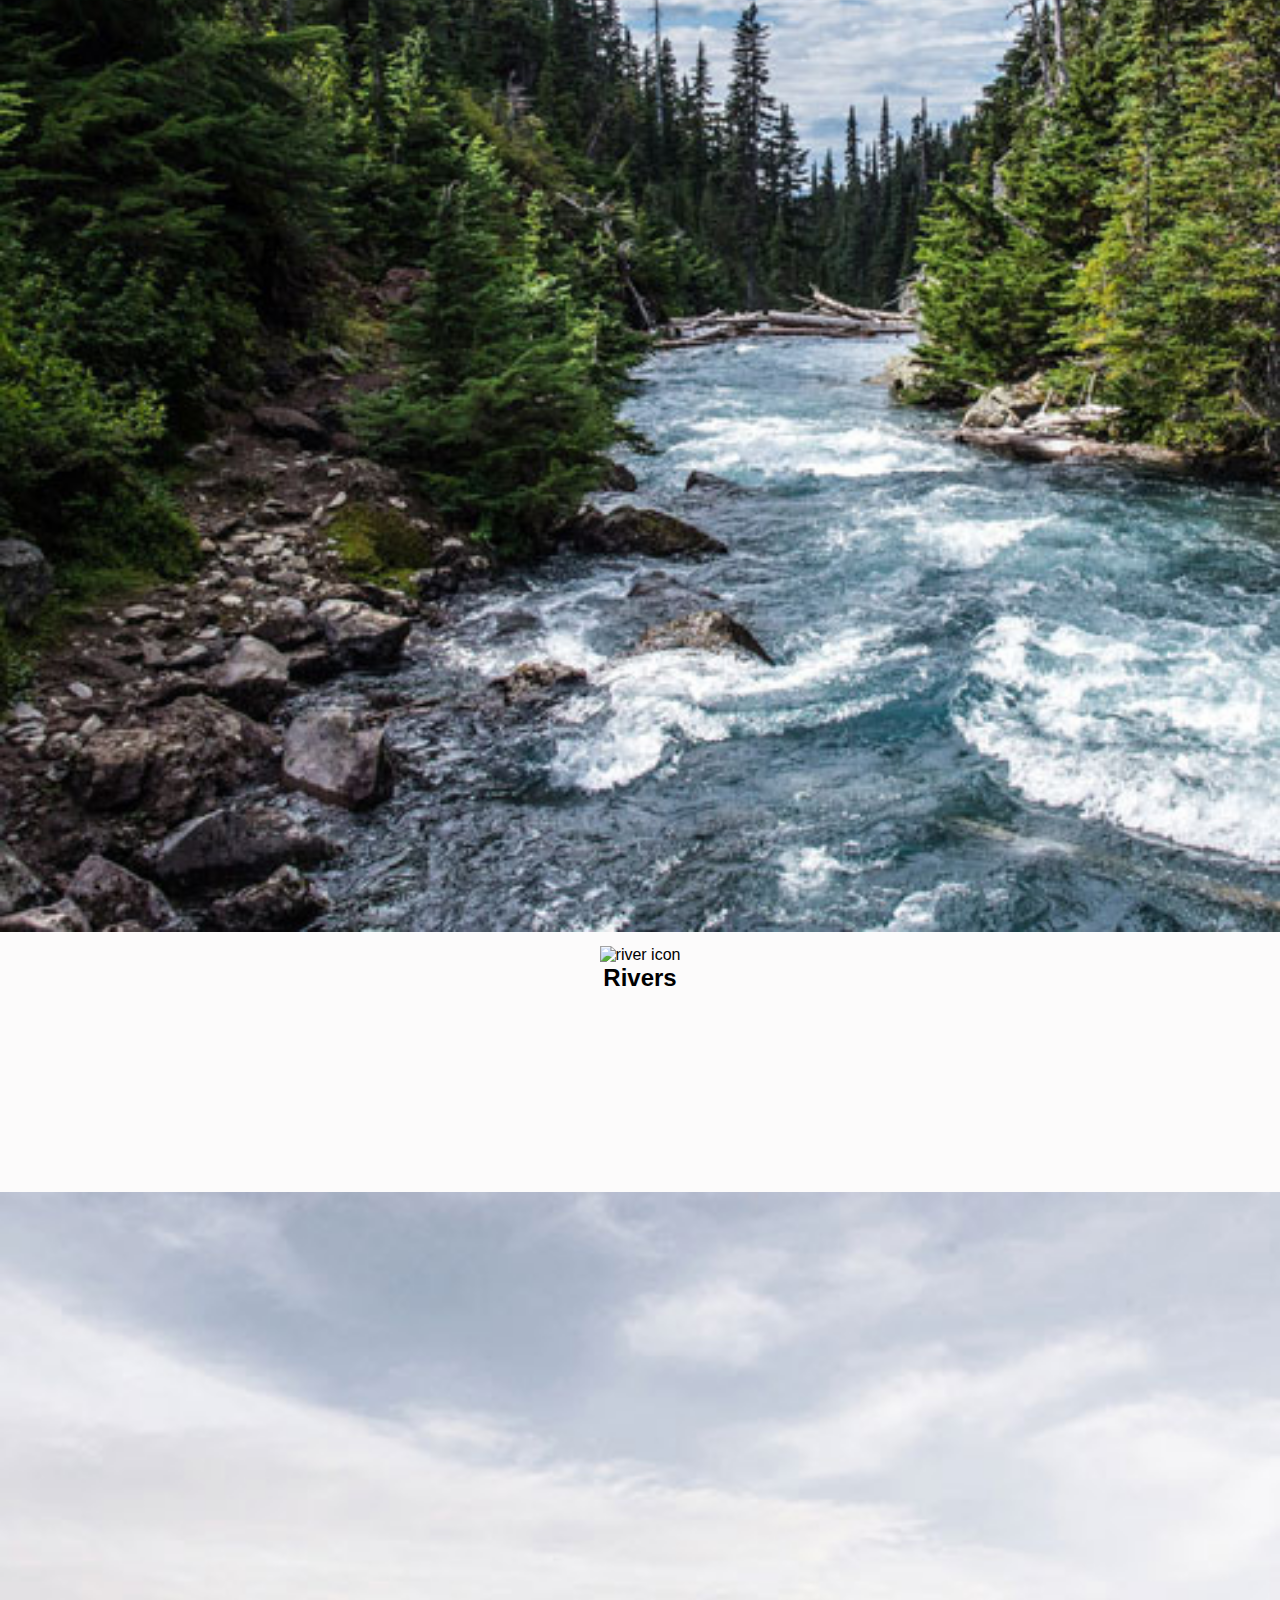
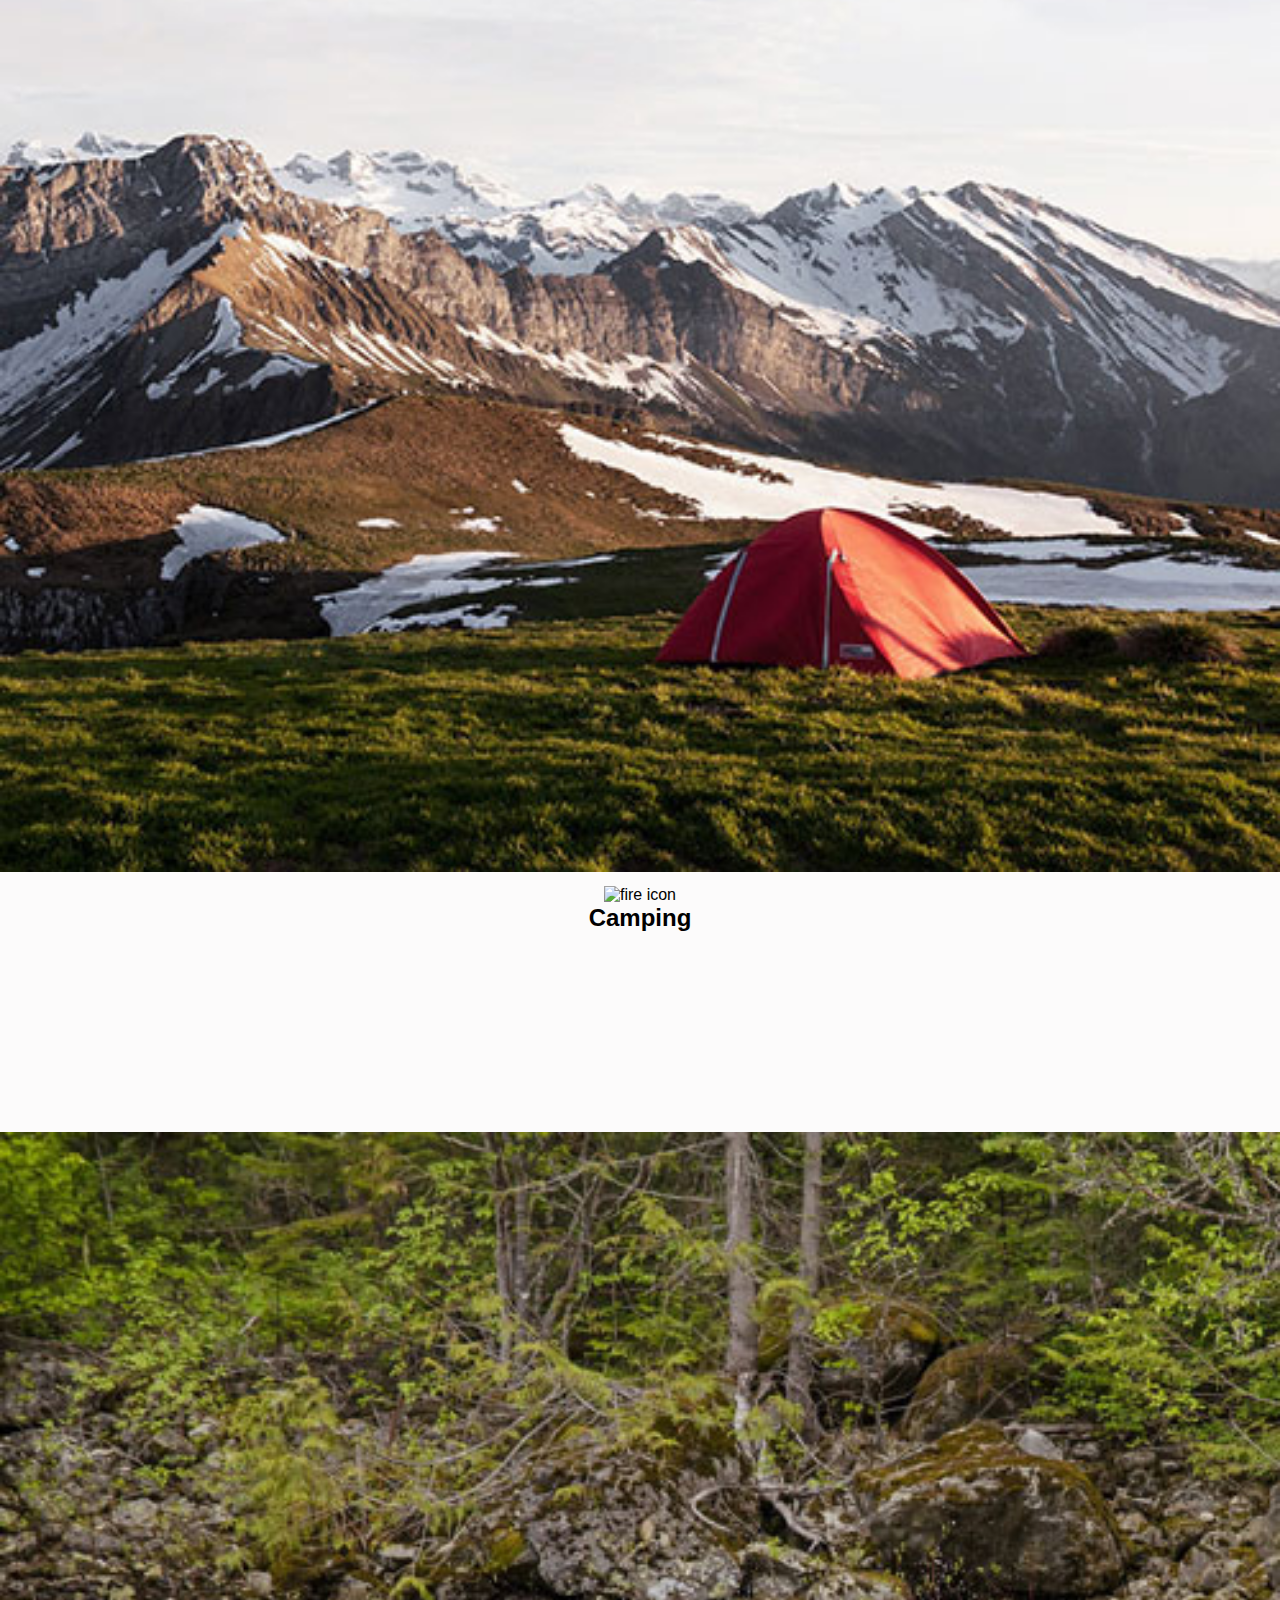
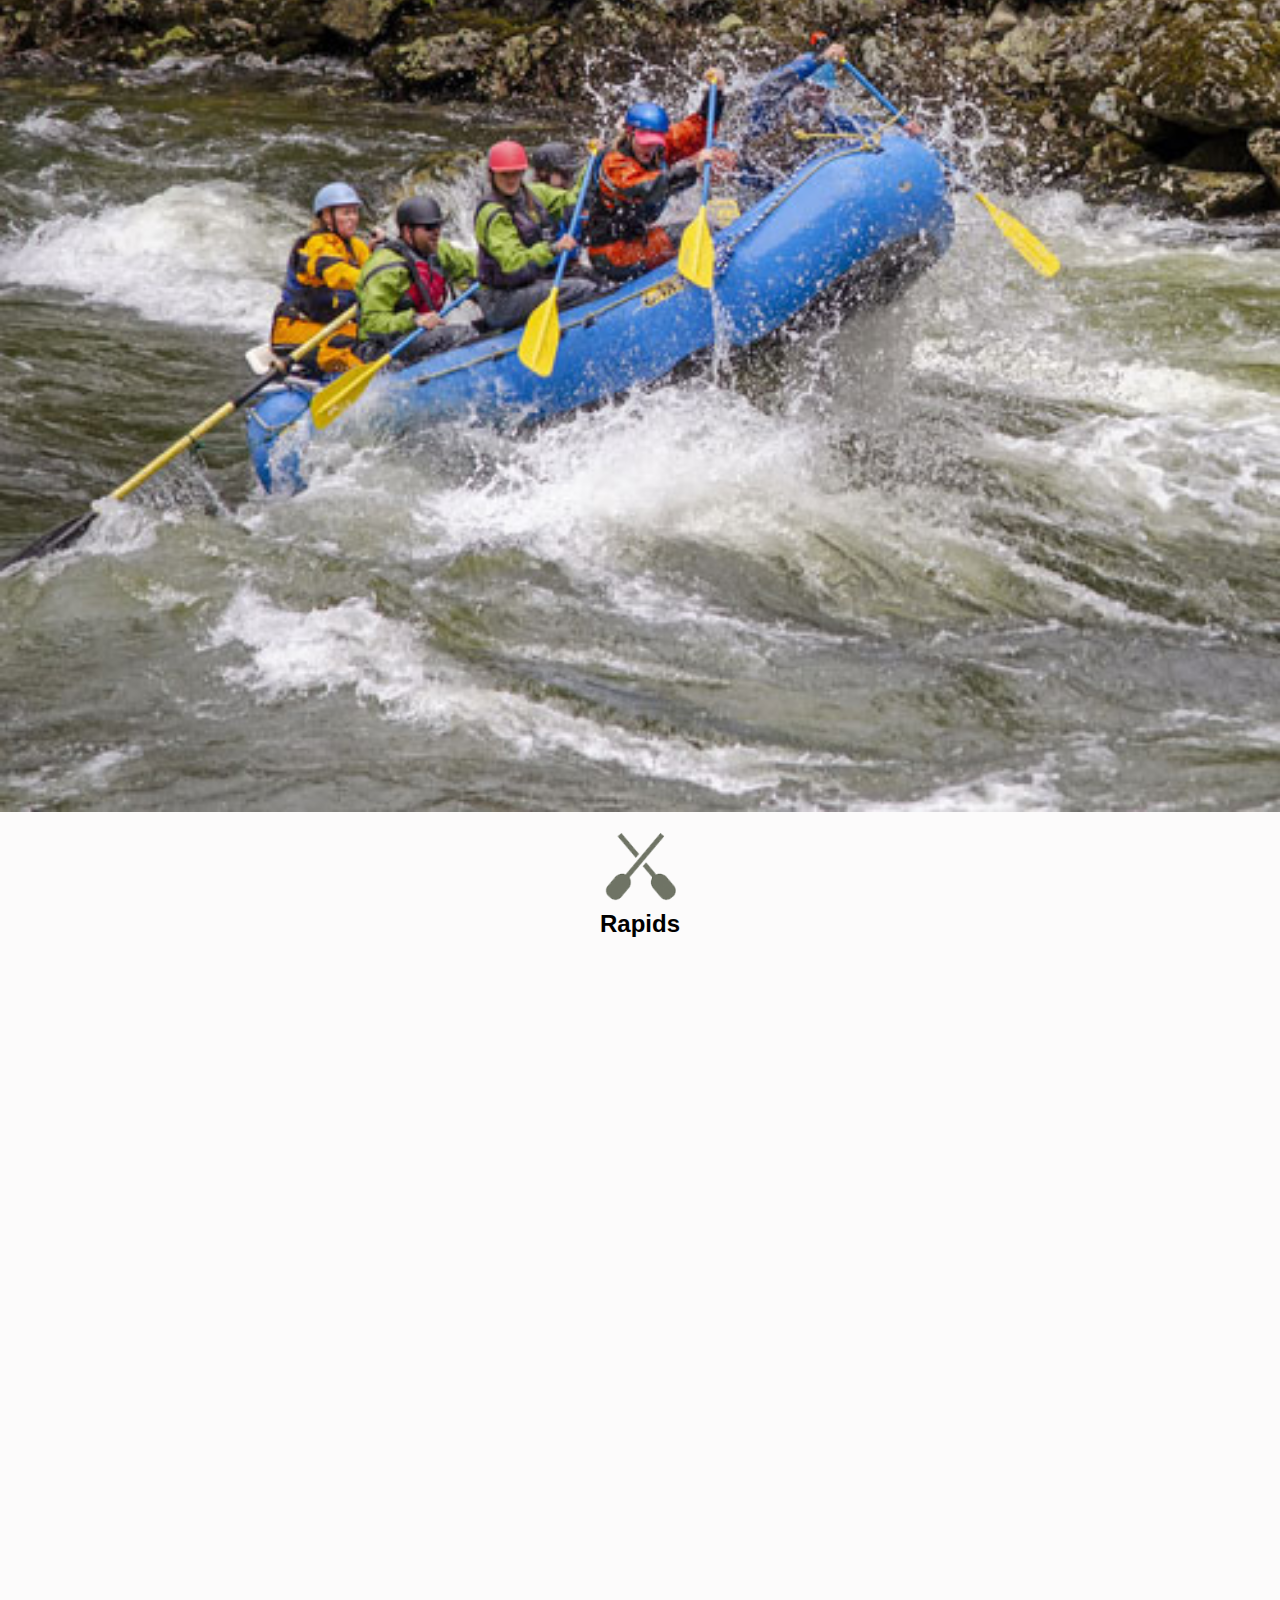
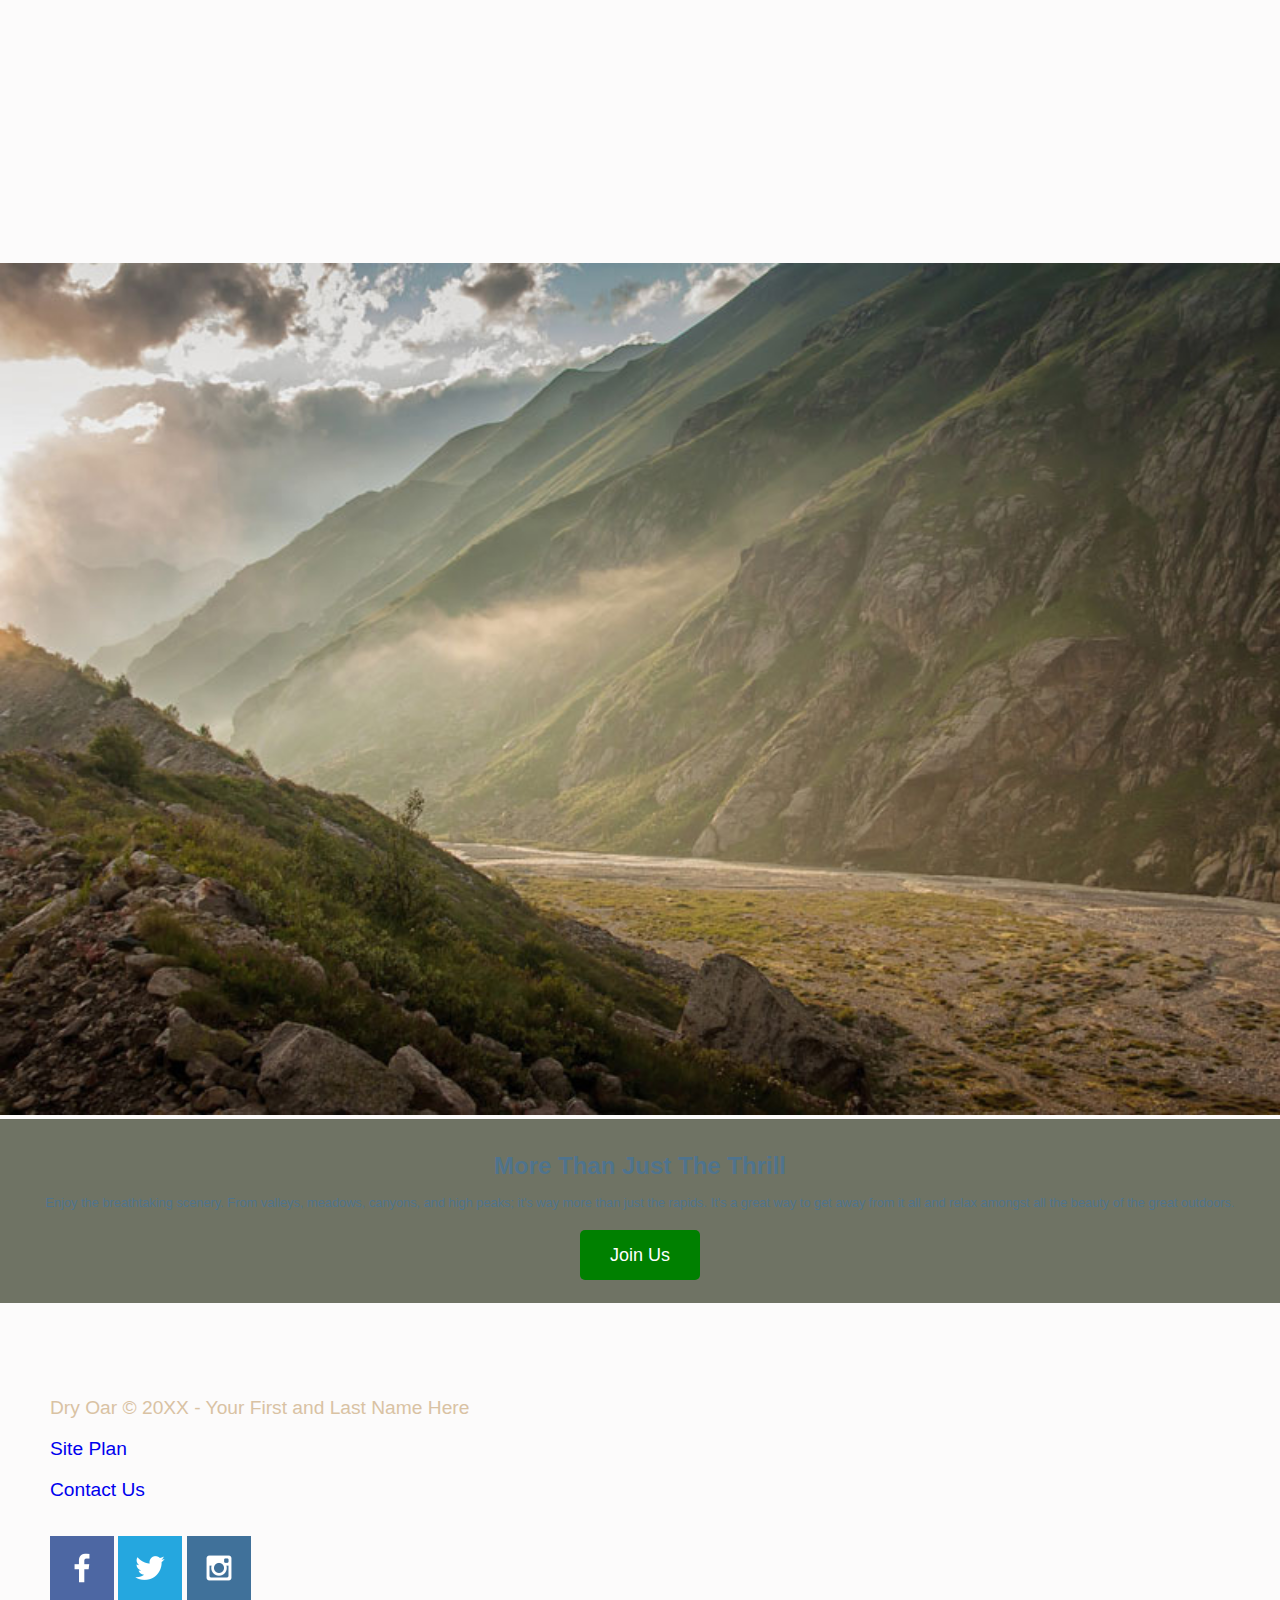
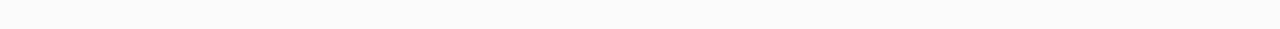
==== commit b360f171: "html fix" ====
--- a/wwr/index.html
+++ b/wwr/index.html
@@ -33,13 +33,13 @@
     </div>
     <main class="home-grid">
         <section class="rivers-card">
-            <img class="card-img" src="images/rivers.jpg" alt="rivers in forest">
-            <img class="icon" src="images/river-icon.jpg" alt="river icon">
+            <img class="card-img" src="images/rivers.jpg" alt="river in forest">
+            <img class="icon" src="images/river_icon.png" alt="river icon">
             <h2>Rivers</h2>
         </section>
         <section class="camping-card">
             <img class="card-img" src="images/camping.jpg" alt="tent in mountains">
-            <img class="icon" src="images/fire-icon.png" alt="fire icon">
+            <img class="icon" src="images/fire_icon.png" alt="fire icon">
             <h2>Camping</h2>
         </section>
         <section class="rapids-card">
@@ -49,11 +49,11 @@
         </section>
         <div id="background"></div>
         <img class="mountains" src="images/mountains.jpg" alt="Misty mountains">
-    <section class="msg">
-        <h2>More Than Just The Thrill</h2>
-        <p>Enjoy the breathtaking scenery. From valleys, meadows, canyons, and high peaks; it's way more than just the rapids. It's a great way to get away from it all and relax amongst all the beauty of the great outdoors. </p>
-        <a class="join" href="rivers.html">Join Us</a>
-    </section>
+        <section class="msg">
+            <h2>More Than Just The Thrill</h2>
+            <p>Enjoy the breathtaking scenery. From valleys, meadows, canyons, and high peaks; it's way more than just the rapids. It's a great way to get away from it all and relax amongst all the beauty of the great outdoors. </p>
+            <a class='join' href="rivers.html">Join Us</a>
+        </section>
     </main>
     <footer>
         <p>Dry Oar &copy; 20XX - Your First and Last Name Here</p>
--- a/wwr/styles/style.css
+++ b/wwr/styles/style.css
@@ -16,14 +16,17 @@
 #hero {
     display: grid;
     grid-template-columns: 1fr 3fr 1fr;
+    margin-top: -100px; 
 }
 #hero-box {
     grid-column: 1/4;
     grid-row: 1/3;
+    z-index: -1;
 }
 #hero-msg {
     grid-column: 2/3;
     grid-row: 1/2;
+    margin-top: 100px;
 }
 
 #content {
@@ -37,8 +40,48 @@
 
 
 
+#home-grid{
+    display: grid;
+    grid-template-columns: 1fr 1fr 1fr 1fr 1fr 1fr 1fr 1fr 1fr 1fr;
+
+}
+
+
+.rivers-card{
+    grid-column: 2/4;
+    grid-row: 2/3;
+}
+
+.camping-card{
+    grid-column: 5/7;
+    grid-row: 2/3;
+} 
+
+.rapids-card{
+    grid-column: 8/10;
+    grid-row: 2/3;
+} 
+.card-img, .mountains {
+    width: 100%;
+}
+#background{
+    grid-column: 1/11;
+    grid-row: 4/9;
+}
+
+.mountains{
+    grid-column:2/7;
+    grid-row: 5/8;
+} 
+
+.msg{
+    grid-column: 6/10;
+    grid-row: 6/7;
+} 
+
 #hero-msg h1, #hero-msg h4 {
     text-align: center;
+    color: white;
 }
 #hero-msg h4 {
     color: white;
@@ -77,7 +120,7 @@
 
 .book, .join {
     background-color:green;
-    color:#4F738D;
+    color:white;
     text-decoration: none;
     padding: 15px 30px;
     margin-top: 50px;
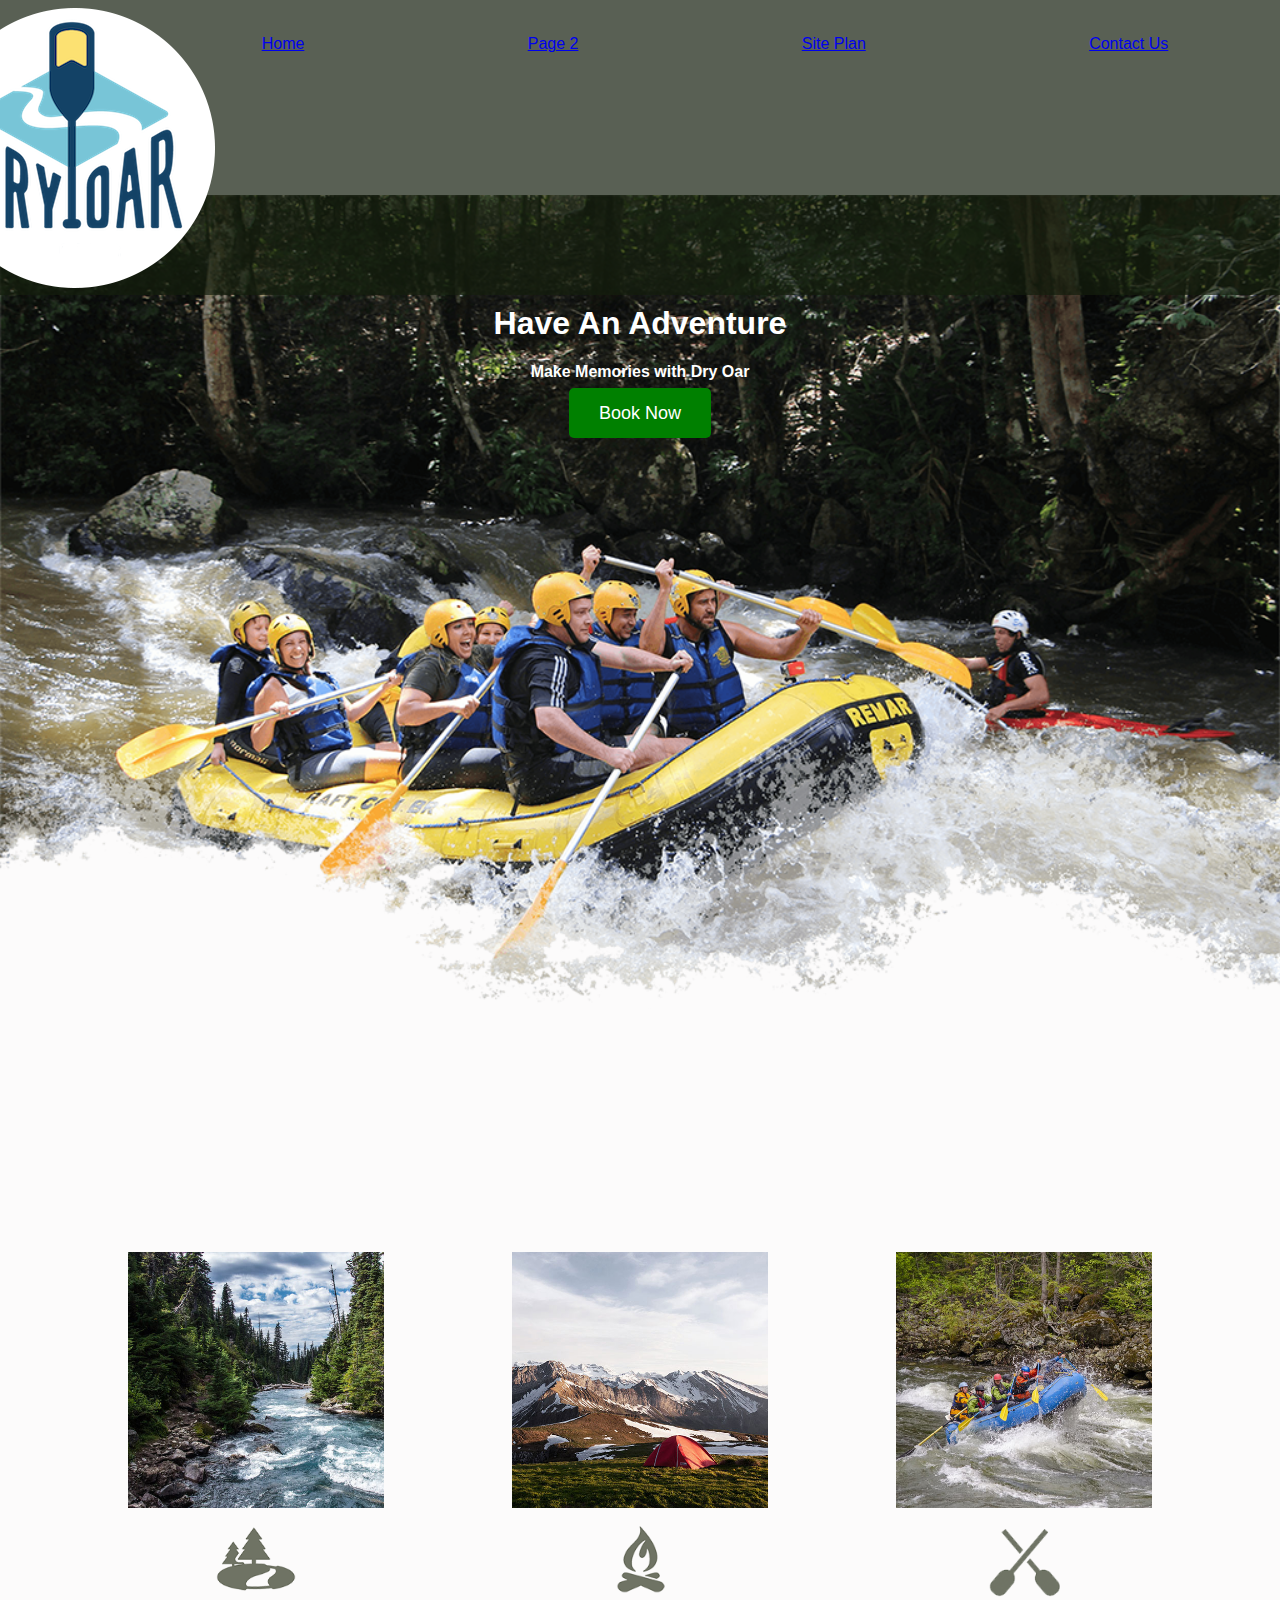
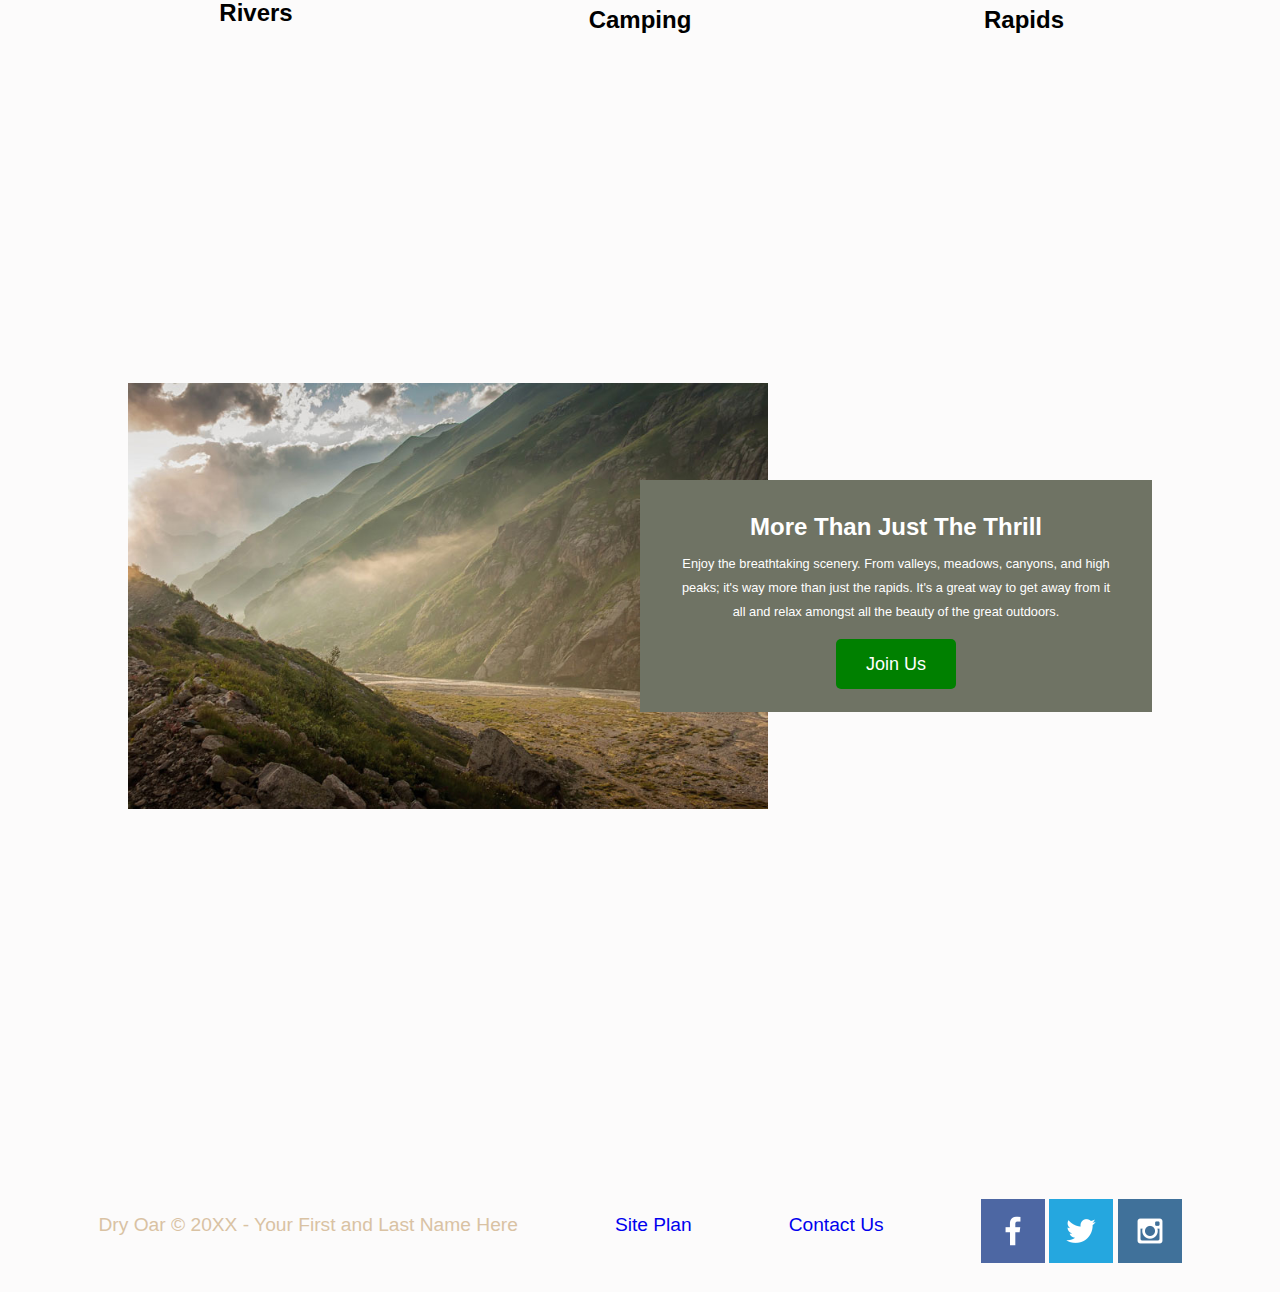
==== commit 86a09367: "footer" ====
--- a/wwr/index.html
+++ b/wwr/index.html
@@ -56,17 +56,17 @@
         </section>
     </main>
     <footer>
-        <p>Dry Oar &copy; 20XX - Your First and Last Name Here</p>
+        <p>Dry Oar © 20XX - Your First and Last Name Here</p>
         <p><a href="site-plan-rafting.html">Site Plan</a></p>
         <p><a href="contactus.html">Contact Us</a></p>
         <div class="social">
-            <a href="https://facebook.com">
-                <img src="images/facebook.png" alt="facebook logo">
+            <a href="https://facebook.com" target="_blank">
+                <img src="images/facebook.png" alt="fb icon">
             </a>
-            <a href="https://twitter.com">
+            <a href="https://twitter.com" target="_blank">
                 <img src="images/twitter.png" alt="twitter icon">
             </a>
-            <a href="https://instagram.com">
+            <a href="https://instagram.com" target="_blank">
                 <img src="images/instagram.png" alt="instagram icon">
             </a>
         </div>
--- a/wwr/styles/style.css
+++ b/wwr/styles/style.css
@@ -40,13 +40,11 @@
 
 
 
-#home-grid{
+.home-grid{
     display: grid;
     grid-template-columns: 1fr 1fr 1fr 1fr 1fr 1fr 1fr 1fr 1fr 1fr;
 
 }
-
-
 .rivers-card{
     grid-column: 2/4;
     grid-row: 2/3;
@@ -77,6 +75,7 @@
 .msg{
     grid-column: 6/10;
     grid-row: 6/7;
+    color: white;
 } 
 
 #hero-msg h1, #hero-msg h4 {
@@ -138,14 +137,17 @@
 
 .msg{
     background-color: #fcfbfb; 
-    color:#4F738D;
+    color:white;
 }
 
 footer{
     background-color: #fcfbfb; 
     color:#d9c2a3;
     padding: 25px 50px;
-    margin-top: 50px;
+    margin-top: 200px;
+    display: flex;
+    justify-content: space-around;
+    align-items: center;
 }
 .icon {
     width: 80px;
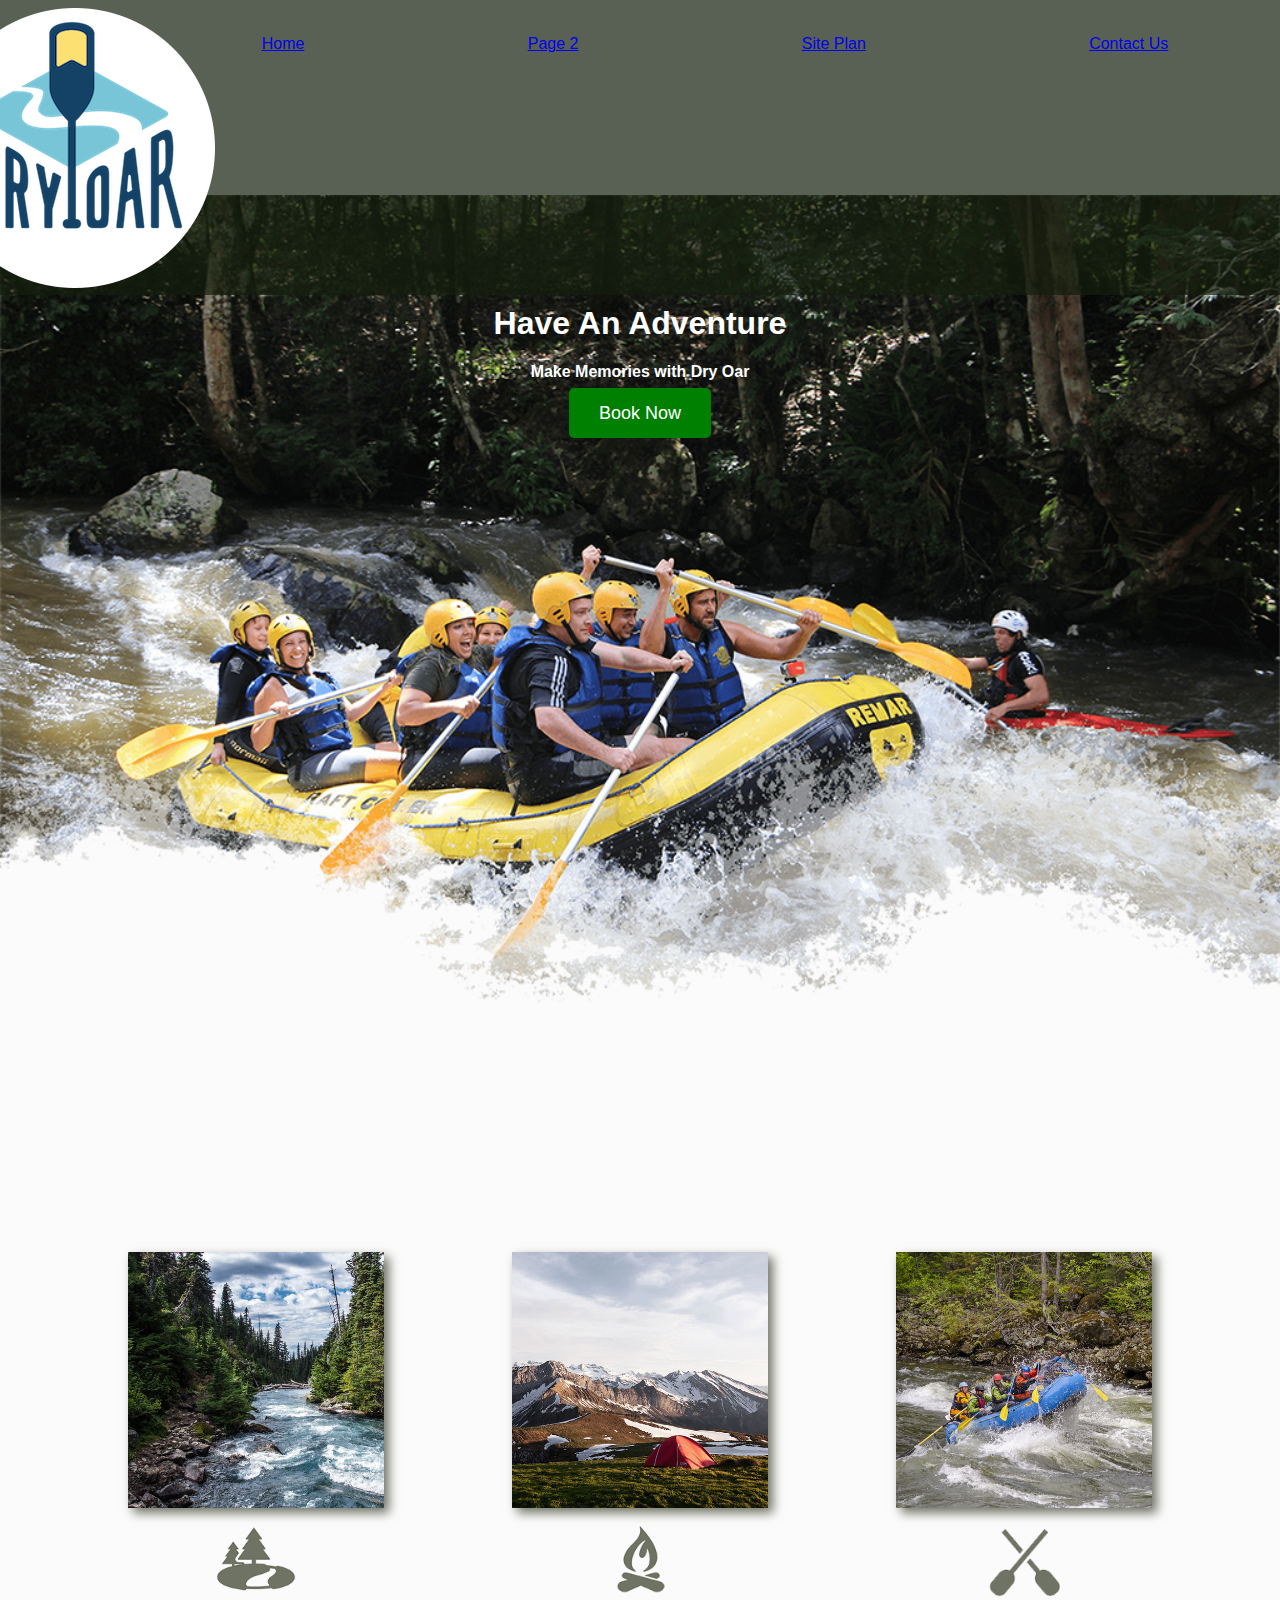
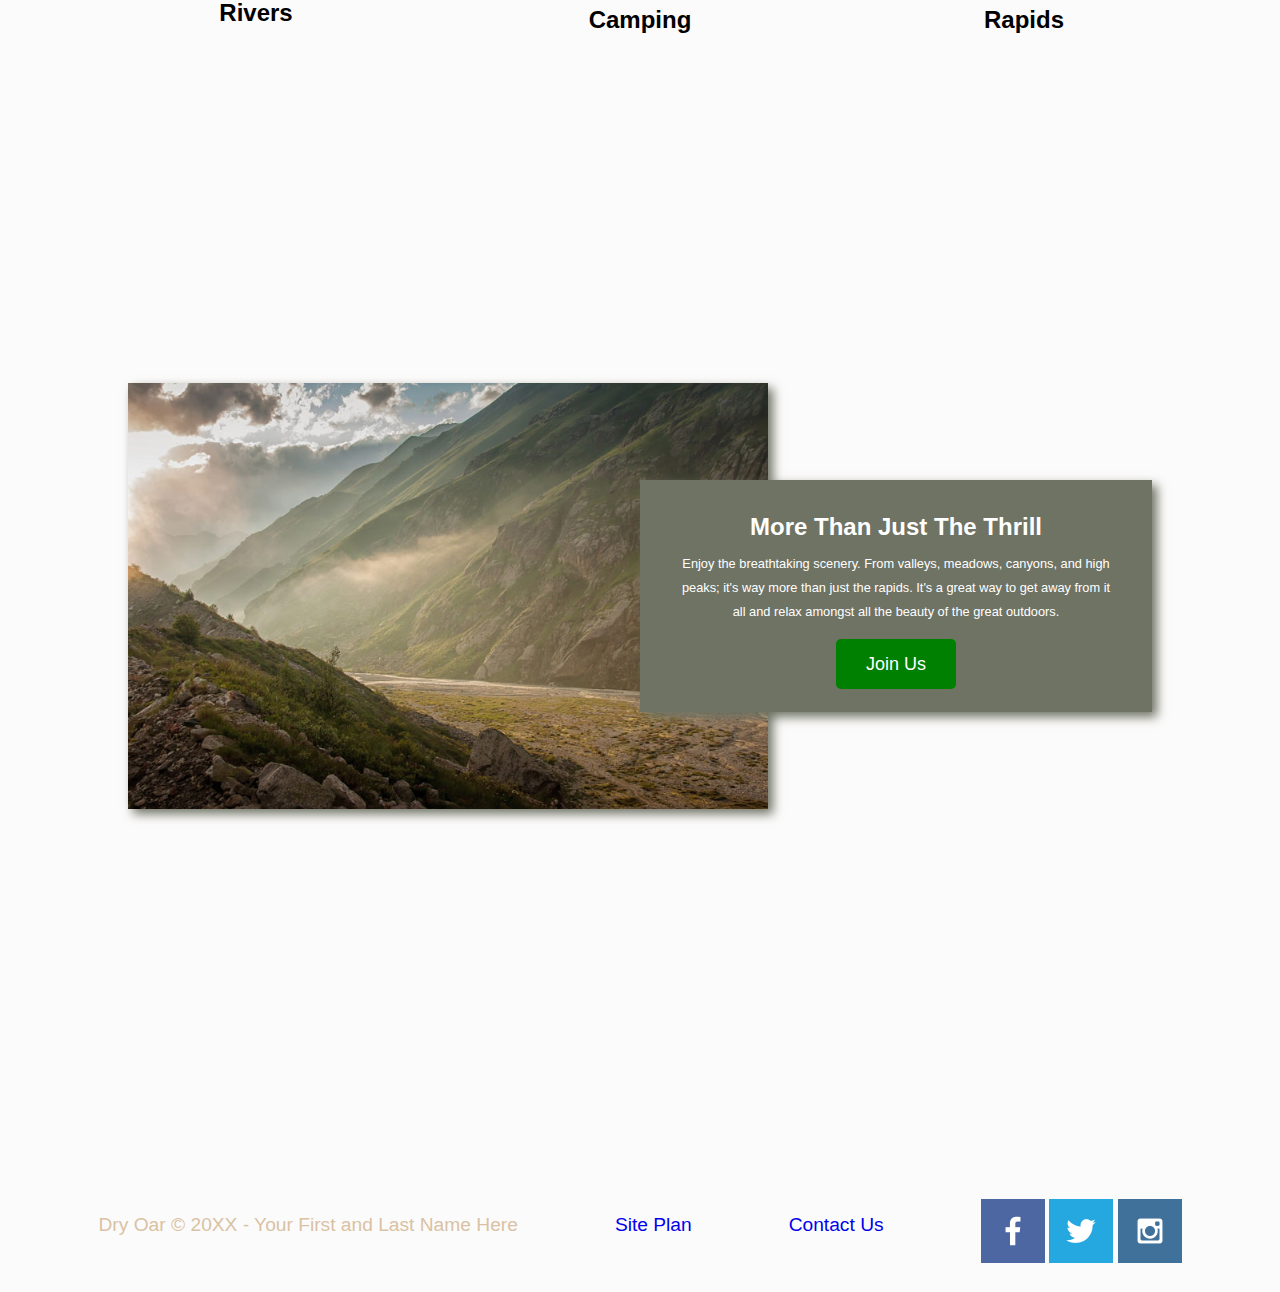
==== commit 9611732f: "tab header correctly" ====
--- a/wwr/index.html
+++ b/wwr/index.html
@@ -16,7 +16,6 @@
             <a href="#">Page 2</a>
             <a href="site-plan-rafting.html">Site Plan</a>
             <a href="contactus.html">Contact Us</a>
-            
         </nav>
     </header>
     <div id="hero">
--- a/wwr/styles/style.css
+++ b/wwr/styles/style.css
@@ -70,12 +70,14 @@
 .mountains{
     grid-column:2/7;
     grid-row: 5/8;
+    box-shadow: 5px 5px 10px #6f7364;
 } 
 
 .msg{
     grid-column: 6/10;
     grid-row: 6/7;
     color: white;
+    box-shadow: 5px 5px 10px #6f7364;
 } 
 
 #hero-msg h1, #hero-msg h4 {
@@ -199,5 +201,56 @@
     margin: 200px 0;
 }
 .card-img{
-    border: black 10px;
-}
+        border: black 10px;
+        transition: transform .5s;
+        box-shadow: 5px 5px 10px #6f7364;
+    }
+.card-img:hover{
+        opacity: .6;
+        transform: scale(1.1);
+    }
+
+    @media screen and (max-width: 900px) {
+        #hero, .home-grid {
+            display: block;
+            height: auto;
+        }
+        nav, footer {
+            flex-direction: column;
+        }
+        nav a {
+            display: block;
+            padding: 15px;
+        }
+        #hero {
+            margin-top: 0;
+        }
+        #hero-msg {
+            margin-top: 0;
+        }
+        #hero-msg h4 {
+            display: none;
+        }
+        #hero-msg h1 {
+            color: #6f7364;
+        }
+        .home-title {
+            font-size: 25px;
+        }
+        .rivers-card, .camping-card, .rapids-card { 
+            margin: 50px auto;
+            width: 60%;
+        }
+        #background {
+            display: none;
+        }
+        .mountains, .msg {
+            width: 80%;
+            display: block;
+            margin: 0 auto;
+        }
+        footer {
+            margin-top: 25px;
+        }
+    }
+        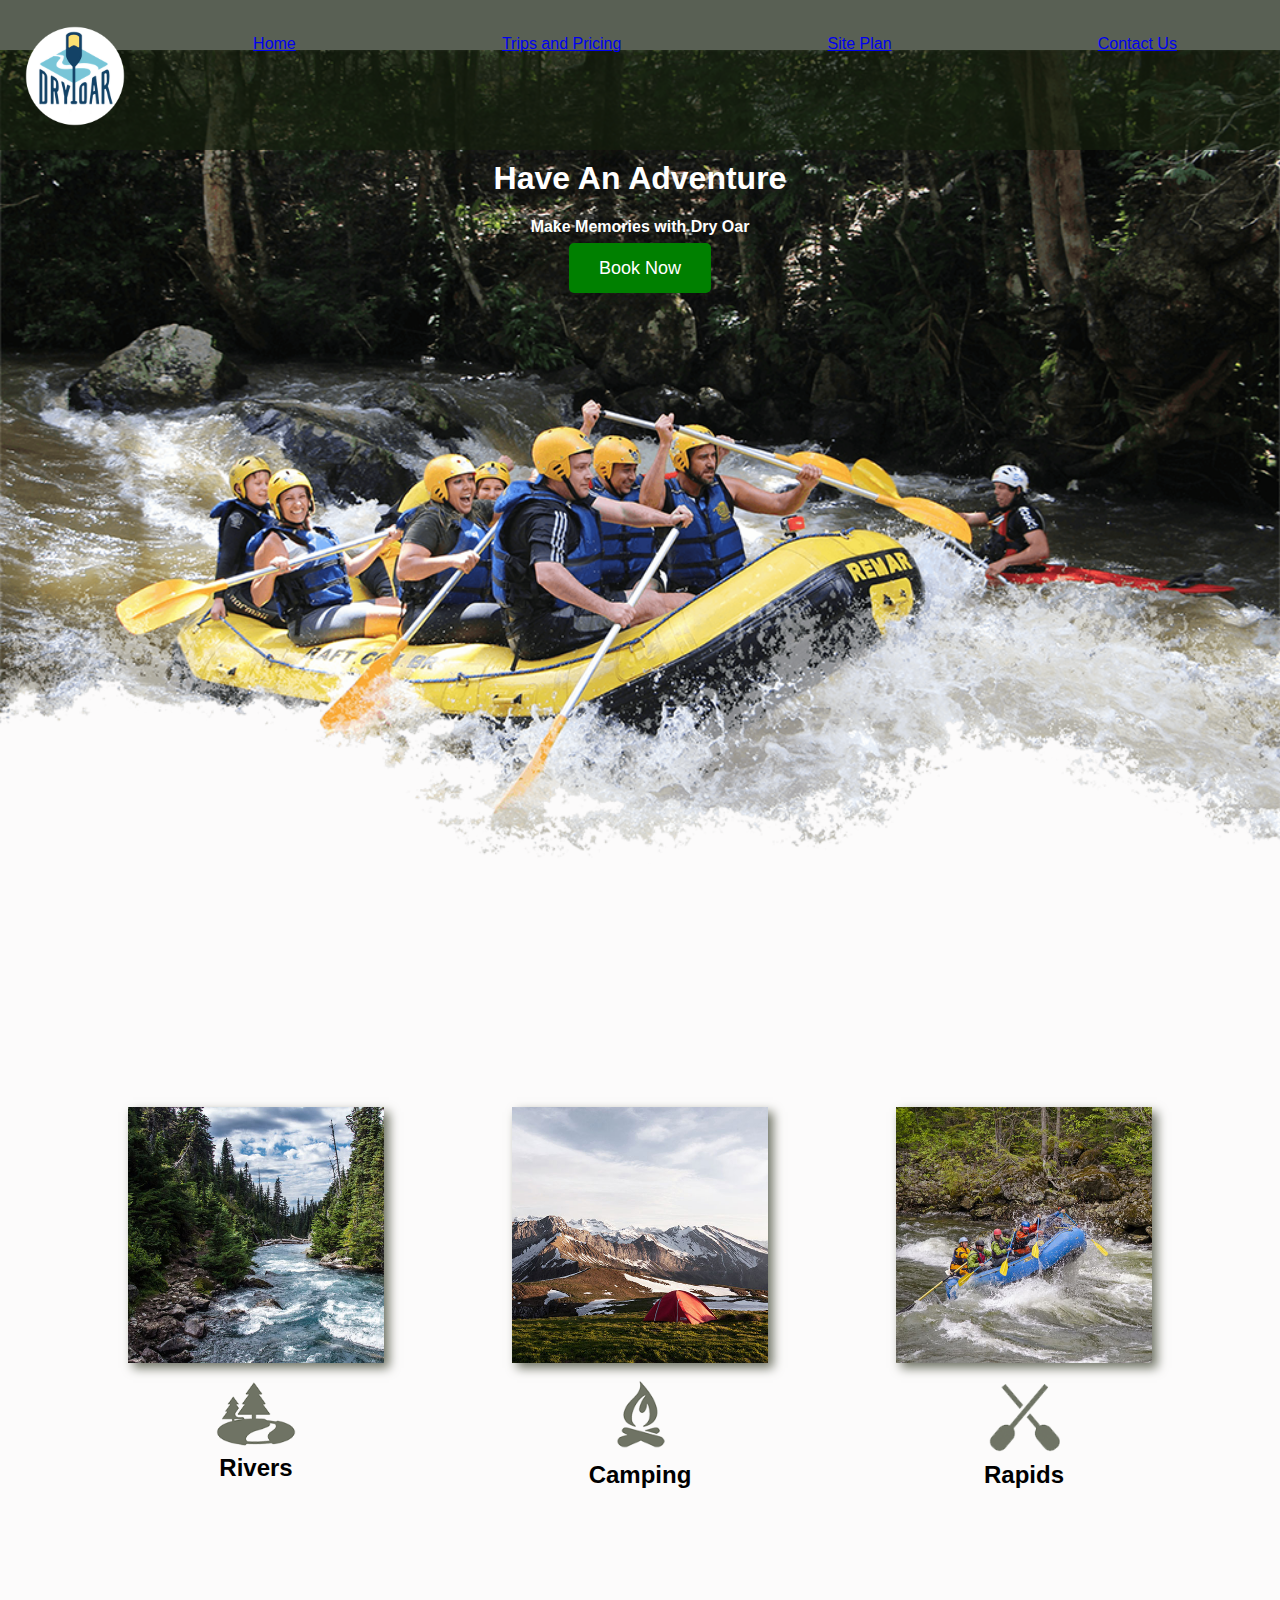
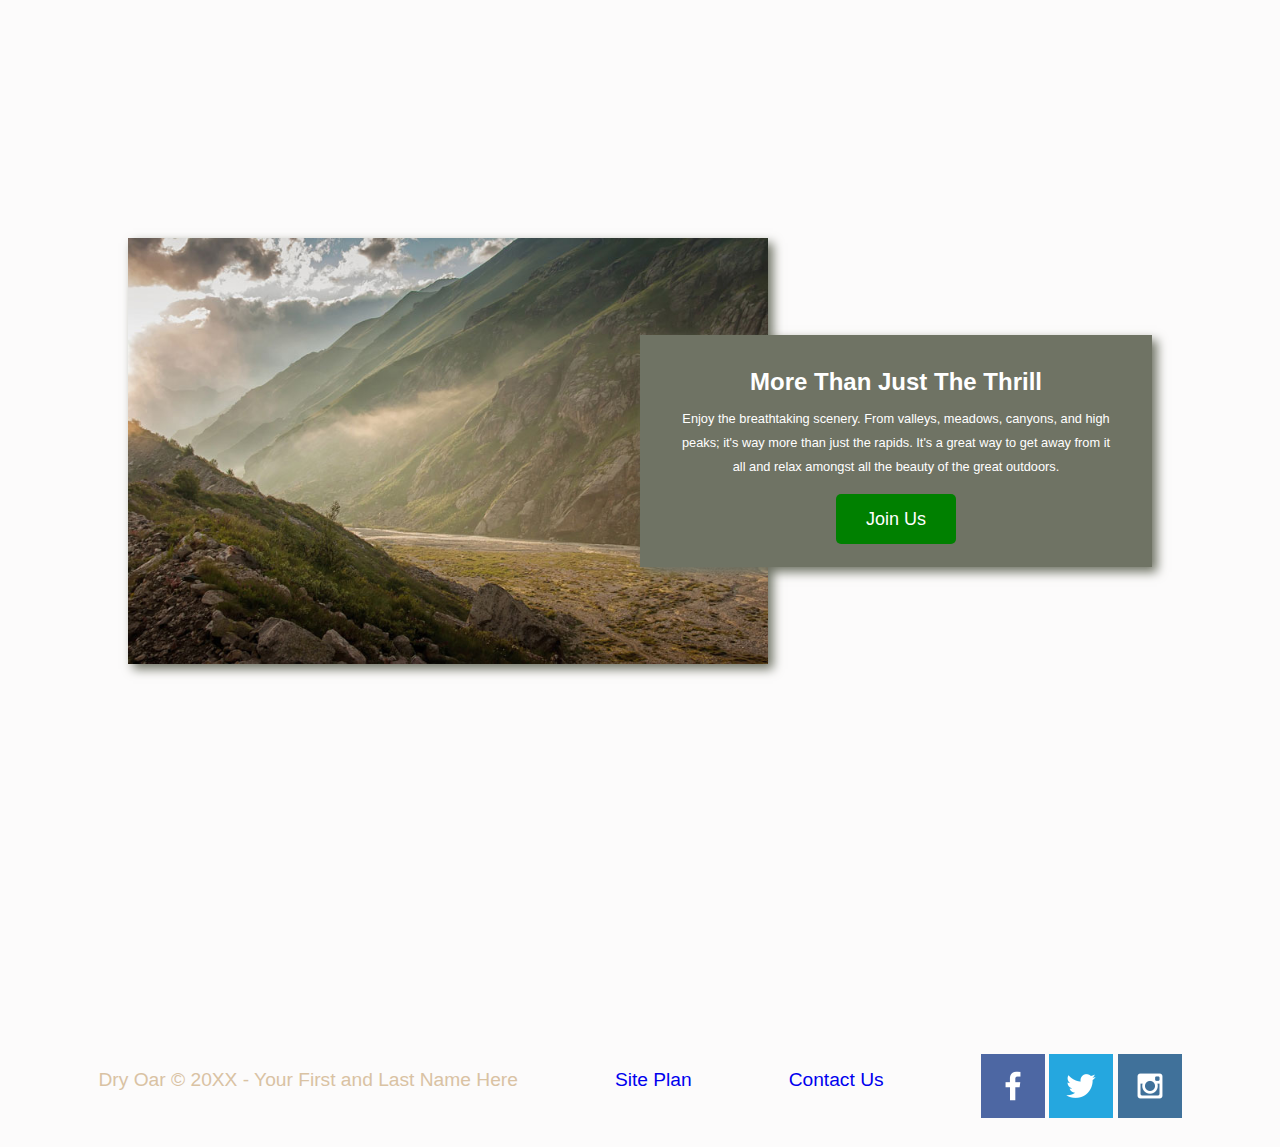
==== commit a1cf46dc: "asdf" ====
--- a/wwr/index.html
+++ b/wwr/index.html
@@ -13,7 +13,7 @@
         </a>
         <nav>
             <a href="index.html">Home</a>
-            <a href="#">Page 2</a>
+            <a href="trips-and-pricing.html">Trips and Pricing</a>
             <a href="site-plan-rafting.html">Site Plan</a>
             <a href="contactus.html">Contact Us</a>
         </nav>
--- a/wwr/styles/style.css
+++ b/wwr/styles/style.css
@@ -7,6 +7,7 @@
 header {
     display: grid;
     grid-template-columns: 150px auto;
+    grid-template-rows: 150px;
 }
 
 nav {
@@ -186,11 +187,15 @@
     margin: 0;
 }
 
-#logo_link{
-    padding-top: 5px;
+#logo_link {
     padding-top: 5px;
     justify-self: center;
     align-self: center;
+}
+
+.logo {
+    width: 100px; /* Adjust this width as needed */
+    height: auto; /* Maintain aspect ratio */
 }
 
 footer .social img{
